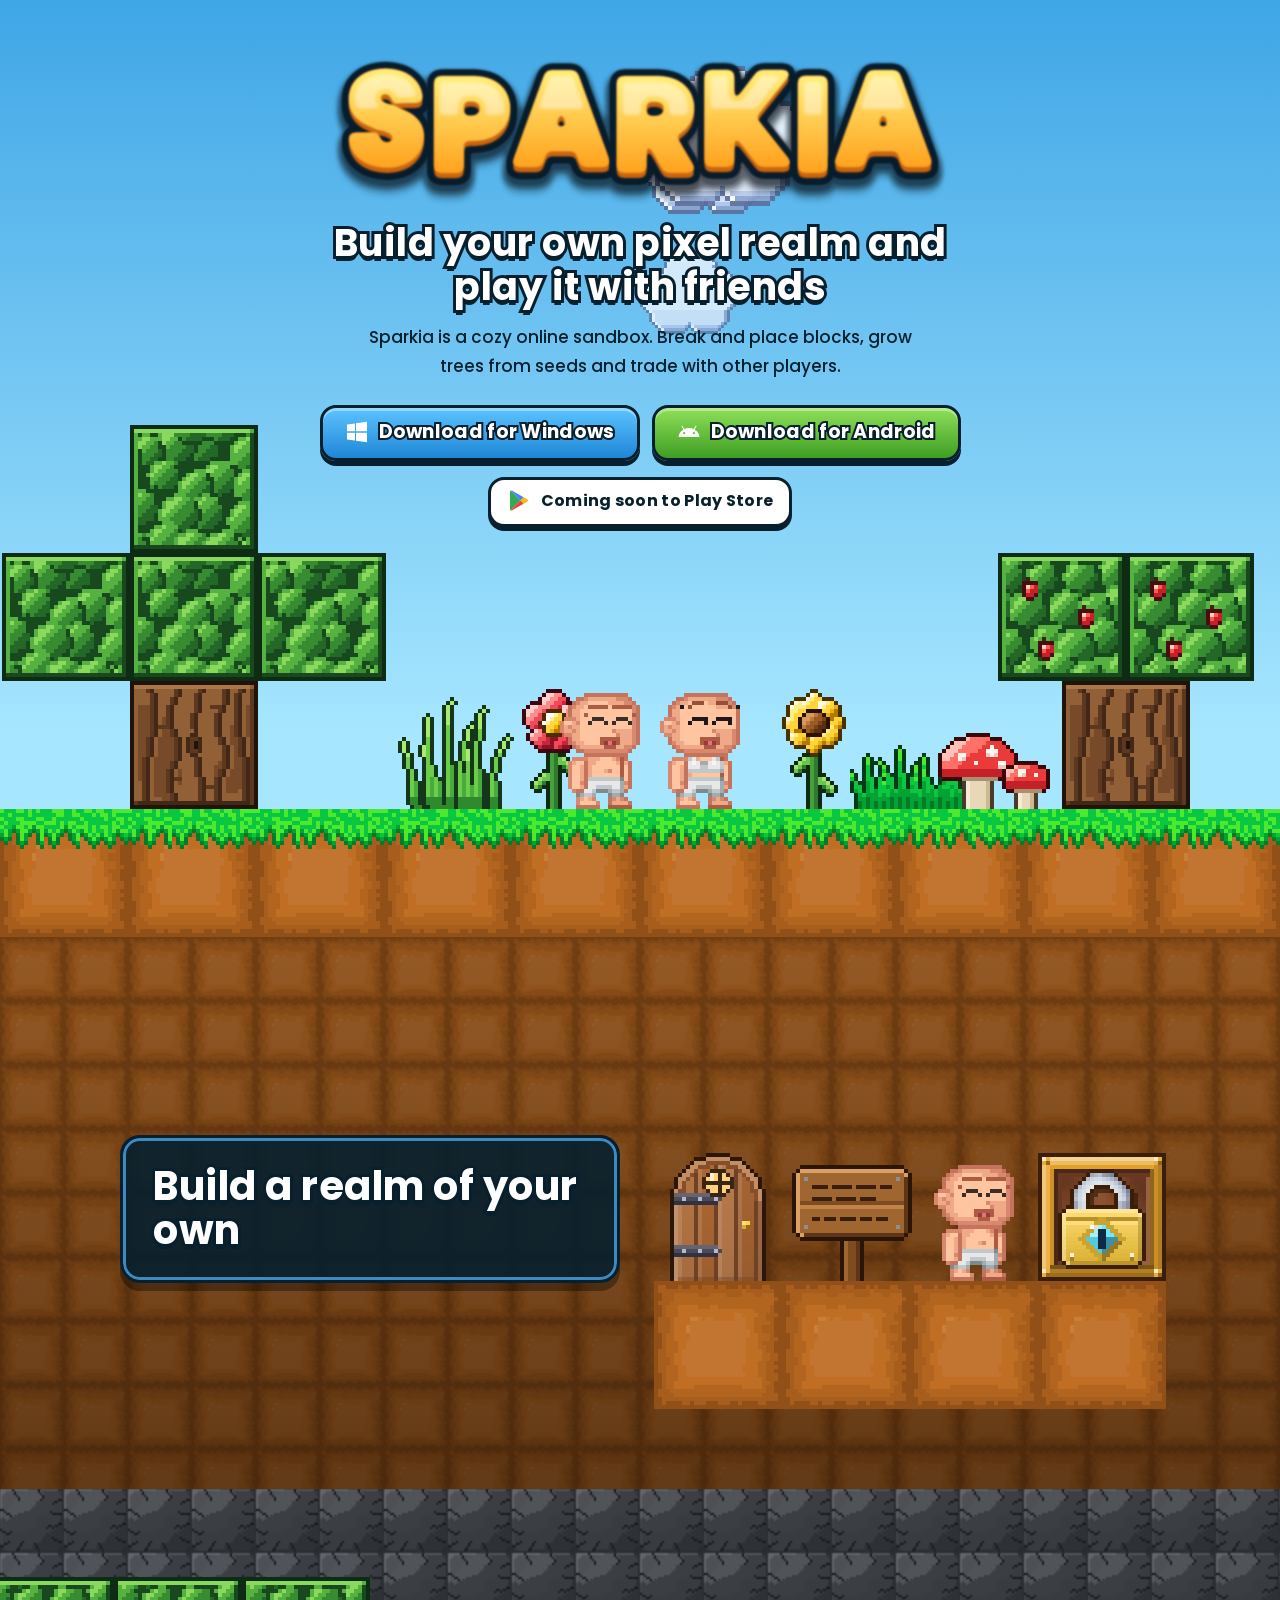
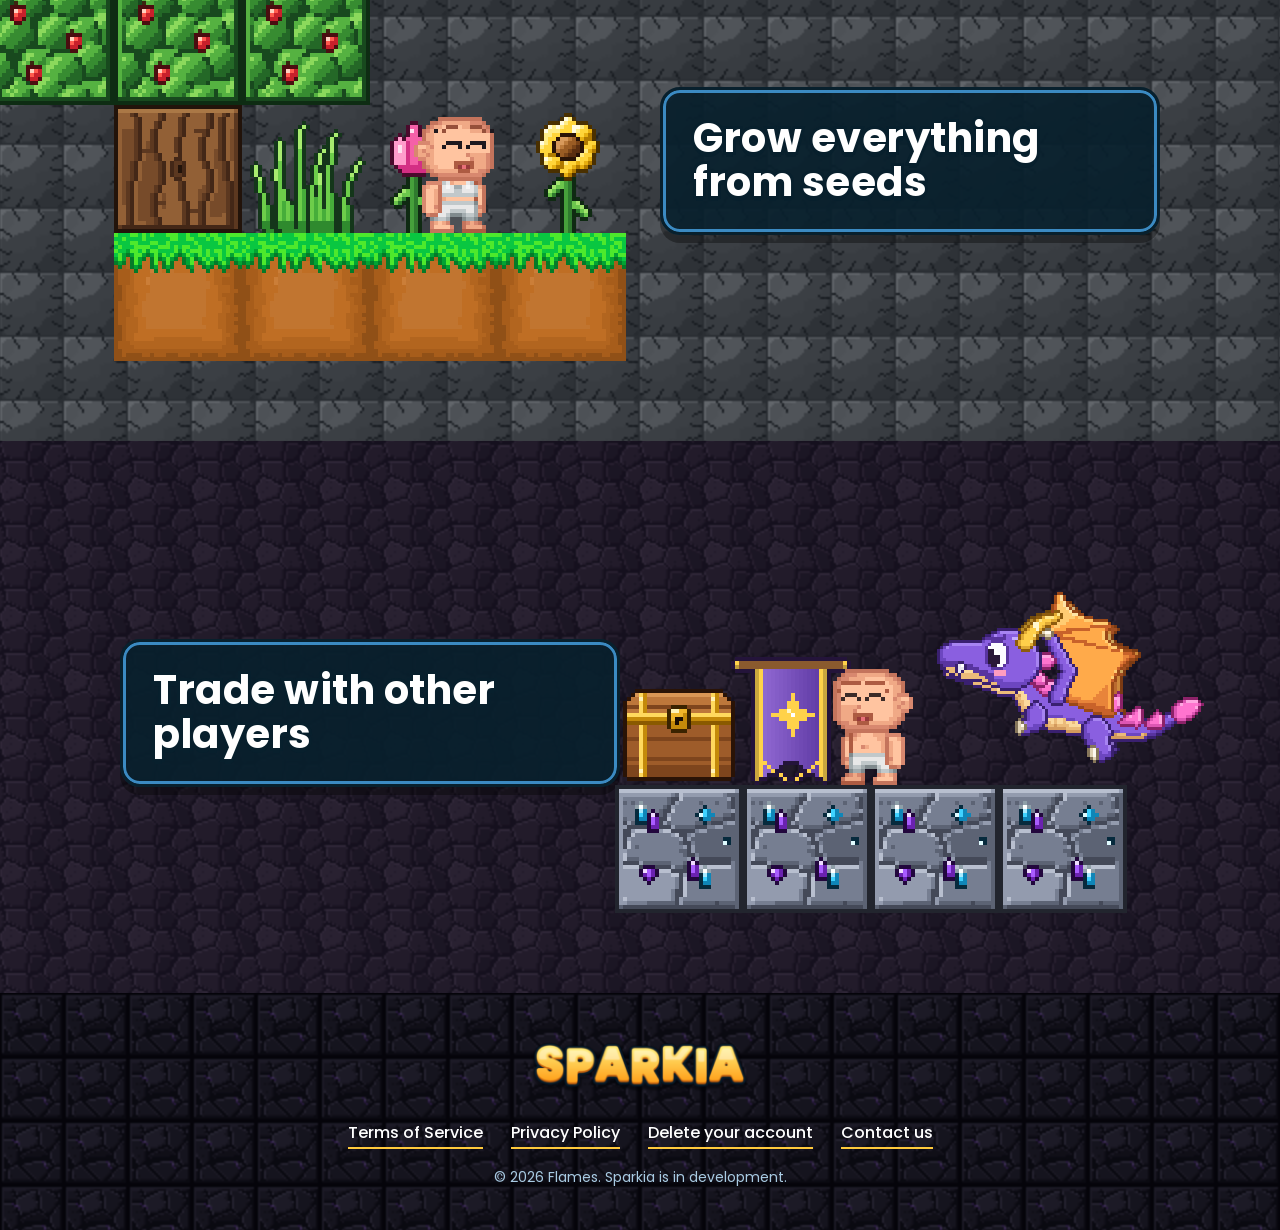
==== index.html @ d8f91d33 "Make browsers load the new stylesheet right away Co-Authored-By: Claude Opus 5.5 <noreply@anthropic." ====
<!doctype html>
<html lang="en">
<head>
<meta charset="utf-8">
<meta name="viewport" content="width=device-width, initial-scale=1">
<title>Sparkia</title>
<meta name="description" content="Sparkia is a cozy online pixel sandbox: build your own realm, grow trees from seeds and trade with other players. Coming soon to Android.">
<meta property="og:title" content="Sparkia">
<meta property="og:description" content="Build your own pixel realm and play it with friends. Coming soon to Android.">
<meta property="og:image" content="https://sparkiagame.com/assets/logo.png">
<link rel="icon" type="image/png" href="assets/star_block.png">
<link rel="stylesheet" href="style.css?v=3">
</head>
<body>
<header class="sky">
  <div class="clouds" aria-hidden="true">
    <img class="px" src="assets/cloud.png" alt=""><img class="px" src="assets/cloud.png" alt=""><img class="px" src="assets/cloud.png" alt="">
  </div>
  <img class="logo" src="assets/logo.png" alt="Sparkia" width="900" height="214">
  <h1 class="lettering">Build your own pixel realm and play it with friends</h1>
  <p class="lede">Sparkia is a cozy online sandbox. Break and place blocks, grow trees from seeds and trade with other players.</p>
  <div class="chips">
    <a class="chip" href="downloads/Sparkia-Windows.zip" download><svg viewBox="0 0 24 24" aria-hidden="true"><path fill="#fff" d="M2 4.5 10 3.4v7.9H2zM11 3.3 22 1.8v9.5H11zM2 12.7h8v7.9l-8-1.1zM11 12.7h11v9.5l-11-1.5z"/></svg>Download for Windows</a>
    <a class="chip green" href="downloads/Sparkia.apk" download><svg viewBox="0 0 24 24" aria-hidden="true"><path fill="#fff" d="M17.6 9.5 19.4 6.4a.5.5 0 0 0-.9-.5l-1.8 3.2A11 11 0 0 0 12 8.1a11 11 0 0 0-4.7 1L5.5 5.9a.5.5 0 1 0-.9.5l1.8 3.1A9.6 9.6 0 0 0 1.6 17h20.8a9.6 9.6 0 0 0-4.8-7.5ZM7.2 14.3a1.1 1.1 0 1 1 0-2.2 1.1 1.1 0 0 1 0 2.2Zm9.6 0a1.1 1.1 0 1 1 0-2.2 1.1 1.1 0 0 1 0 2.2Z"/></svg>Download for Android</a>
  </div>
  <p class="soon-line"><span class="chip soon small"><svg viewBox="0 0 24 24" aria-hidden="true"><path fill="#34a853" d="M3.6 1.8 13.3 11.5 3.6 21.2a1.6 1.6 0 0 1-.6-1.3V3.1c0-.5.2-1 .6-1.3Z"/><path fill="#fbbc04" d="m16.6 8.2 3.6 2.1c1.1.6 1.1 1.7 0 2.4l-3.6 2.1-3.3-3.3z"/><path fill="#4285f4" d="M3.6 1.8c.4-.3 1-.3 1.6 0l11.4 6.4-3.3 3.3z"/><path fill="#ea4335" d="m13.3 11.5 3.3 3.3-11.4 6.4c-.6.3-1.2.3-1.6 0z"/></svg>Coming soon to Play Store</span></p>
  <div class="surface" aria-hidden="true">
    <div class="props"><img class="px" src="assets/tree_trunk.png" alt="" width="128" height="128" style="left:40px;bottom:0px"><img class="px" src="assets/leaves.png" alt="" width="128" height="128" style="left:-88px;bottom:128px"><img class="px" src="assets/leaves.png" alt="" width="128" height="128" style="left:40px;bottom:128px"><img class="px" src="assets/leaves.png" alt="" width="128" height="128" style="left:168px;bottom:128px"><img class="px" src="assets/leaves.png" alt="" width="128" height="128" style="left:40px;bottom:256px"><img class="px" src="assets/tall_grass.png" alt="" width="128" height="128" style="left:300px;bottom:0px"><img class="px" src="assets/flower.png" alt="" width="128" height="128" style="left:400px;bottom:0px"><img class="px" src="assets/pip.png" alt="Pip" width="80" height="116" style="left:470px;bottom:0px"><img class="px" src="assets/nova.png" alt="Nova" width="80" height="116" style="left:570px;bottom:0px"><img class="px" src="assets/flower_sun.png" alt="" width="128" height="128" style="left:660px;bottom:0px"><img class="px" src="assets/short_grass.png" alt="" width="128" height="128" style="left:760px;bottom:0px"><img class="px" src="assets/mushroom.png" alt="" width="128" height="128" style="left:840px;bottom:0px"><img class="px" src="assets/tree_trunk.png" alt="" width="128" height="128" style="left:972px;bottom:0px"><img class="px" src="assets/apple_leaves.png" alt="" width="128" height="128" style="left:908px;bottom:128px"><img class="px" src="assets/apple_leaves.png" alt="" width="128" height="128" style="left:1036px;bottom:128px"></div>
    <div class="ground px"></div>
  </div>
</header>

<main>
  <section class="layer dirt">
    <div class="feature">
      <div class="sign">
        <h2 class="lettering">Build a realm of your own</h2>
      </div>
      <div class="scene"><div class="stage"><img class="px" src="assets/dirt.png" alt="" width="128" height="128" style="left:0px;bottom:0px"><img class="px" src="assets/dirt.png" alt="" width="128" height="128" style="left:128px;bottom:0px"><img class="px" src="assets/dirt.png" alt="" width="128" height="128" style="left:256px;bottom:0px"><img class="px" src="assets/dirt.png" alt="" width="128" height="128" style="left:384px;bottom:0px"><img class="px" src="assets/wooden_door.png" alt="" width="128" height="128" style="left:0px;bottom:128px"><img class="px" src="assets/sign.png" alt="" width="128" height="128" style="left:134px;bottom:128px"><img class="px" src="assets/pip.png" alt="Pip, a Sparkia player" width="80" height="116" style="left:280px;bottom:128px"><img class="px" src="assets/realm_anchor.png" alt="Realm Anchor" width="128" height="128" style="left:384px;bottom:128px"></div></div>
    </div>
  </section>

  <section class="layer stone">
    <div class="feature flip">
      <div class="sign">
        <h2 class="lettering">Grow everything from seeds</h2>
      </div>
      <div class="scene"><div class="stage"><img class="px" src="assets/grass.png" alt="" width="128" height="128" style="left:0px;bottom:0px"><img class="px" src="assets/grass.png" alt="" width="128" height="128" style="left:128px;bottom:0px"><img class="px" src="assets/grass.png" alt="" width="128" height="128" style="left:256px;bottom:0px"><img class="px" src="assets/grass.png" alt="" width="128" height="128" style="left:384px;bottom:0px"><img class="px" src="assets/tall_grass.png" alt="" width="128" height="128" style="left:128px;bottom:128px"><img class="px" src="assets/tree_trunk.png" alt="" width="128" height="128" style="left:0px;bottom:128px"><img class="px" src="assets/apple_leaves.png" alt="" width="128" height="128" style="left:-128px;bottom:256px"><img class="px" src="assets/apple_leaves.png" alt="" width="128" height="128" style="left:0px;bottom:256px"><img class="px" src="assets/apple_leaves.png" alt="" width="128" height="128" style="left:128px;bottom:256px"><img class="px" src="assets/flower_tulip.png" alt="" width="128" height="128" style="left:236px;bottom:128px"><img class="px" src="assets/nova.png" alt="Nova, a Sparkia player" width="80" height="116" style="left:300px;bottom:128px"><img class="px" src="assets/flower_sun.png" alt="" width="128" height="128" style="left:390px;bottom:128px"></div></div>
    </div>
  </section>

  <section class="layer cave">
    <div class="feature">
      <div class="sign">
        <h2 class="lettering">Trade with other players</h2>
      </div>
      <div class="scene"><div class="stage wide"><img class="px" src="assets/crystal_ore.png" alt="" width="128" height="128" style="left:0px;bottom:0px"><img class="px" src="assets/crystal_ore.png" alt="" width="128" height="128" style="left:128px;bottom:0px"><img class="px" src="assets/crystal_ore.png" alt="" width="128" height="128" style="left:256px;bottom:0px"><img class="px" src="assets/crystal_ore.png" alt="" width="128" height="128" style="left:384px;bottom:0px"><img class="px" src="assets/treasure_chest.png" alt="" width="128" height="128" style="left:0px;bottom:128px"><img class="px" src="assets/spark_banner.png" alt="" width="128" height="128" style="left:112px;bottom:128px"><img class="px" src="assets/pip.png" alt="" width="80" height="116" style="left:218px;bottom:128px;transform:scaleX(-1)"><img class="px" src="assets/crystal_dragon.png" alt="A pet Crystal Dragon" width="267" height="171" style="left:322px;bottom:150px;transform:scaleX(-1)"></div></div>
    </div>
  </section>
</main>

<footer class="bedrock">
  <img class="mark" src="assets/logo.png" alt="Sparkia" width="900" height="214">
  <nav>
    <a href="terms.html">Terms of Service</a>
    <a href="privacy.html">Privacy Policy</a>
    <a href="delete-account.html">Delete your account</a>
    <a href="contact.html">Contact us</a>
  </nav>
  <small>&copy; 2026 Flames. Sparkia is in development.</small>
</footer>
</body>
</html>
---- style.css ----
/* Sparkia website: the page is a slice through a realm. Sky on top, then dirt, stone, a crystal cave, and bedrock
   at the bottom. All the pixel art is the game's own. */
@font-face { font-family: "Poppins"; src: url(fonts/poppins-regular.woff) format("woff"); font-weight: 400; font-display: swap; }
@font-face { font-family: "Poppins"; src: url(fonts/poppins-medium.woff) format("woff"); font-weight: 500; font-display: swap; }
@font-face { font-family: "Poppins"; src: url(fonts/poppins-bold.woff) format("woff"); font-weight: 700; font-display: swap; }
:root {
  --ink: #08202d;
  --deep: #0e2b40;
  --edge: #3b8ac2;
  --sky-top: #3fa6e6;
  --sky-low: #a6e6ff;
  --gold: #ffc93c;
  --leaf: #6cc24a;
  --cloud: #f2fbff;
  --text: #eaf6ff;
  --muted: #a9cbe3;
  --tile: 64px;
  /* Poppins: the closest free match to the game's own Century Gothic Bold */
  --display: "Poppins", "Century Gothic", system-ui, sans-serif;
  --body: "Poppins", system-ui, -apple-system, "Segoe UI", sans-serif;
}
* { box-sizing: border-box; }
html { background: #1b1410; overflow-x: clip; }
body { overflow-x: clip; }
body { margin: 0; color: var(--text); font: 400 16px/1.7 var(--body); background: var(--ink); }
img.px, .px { image-rendering: pixelated; image-rendering: crisp-edges; }
a { color: var(--gold); }
a:focus-visible, .chip:focus-visible { outline: 3px solid var(--gold); outline-offset: 3px; border-radius: 8px; }

/* outlined game lettering, like the buttons in Sparkia */
.lettering {
  font-family: var(--display); font-weight: 700; color: #fff; letter-spacing: 0;
  -webkit-text-stroke: 6px var(--ink); paint-order: stroke fill; letter-spacing: .5px;
  text-shadow: 0 5px 0 var(--ink);
}

/* ---------------------------------------------------------------- sky */
.sky {
  position: relative; overflow: hidden; text-align: center;
  background: linear-gradient(var(--sky-top), var(--sky-low) 78%);
  padding: 56px 16px 0;
}
.sky .logo { width: min(620px, 92vw); height: auto; display: block; margin: 0 auto; filter: drop-shadow(0 6px 0 rgba(8,32,45,.35)); }
.sky h1 { font-size: clamp(24px, 3.6vw, 38px); line-height: 1.15; margin: 18px auto 0; max-width: 18em; }
.sky .lede { max-width: 34em; margin: 14px auto 0; color: var(--ink); font-weight: 500; font-size: 17px; position: relative; z-index: 1; }
.chips { display: flex; gap: 12px; justify-content: center; flex-wrap: wrap; margin: 24px 0 0; }
.chip {
  display: inline-flex; align-items: center; gap: 10px; padding: 12px 22px 14px; border-radius: 16px;
  font: 700 19px/1 var(--display); color: #fff; text-decoration: none; letter-spacing: .3px;
  background: linear-gradient(#5cc4ff, #1f86d6); border: 3px solid var(--ink);
  box-shadow: inset 0 3px 0 rgba(255,255,255,.35), 0 5px 0 var(--ink);
  -webkit-text-stroke: 4px var(--ink); paint-order: stroke fill;
}
.chip.soon { background: linear-gradient(#ffd75e, #f2a51c); }
.chip:hover { filter: brightness(1.08); }
.chip img, .chip svg { width: 24px; height: 24px; flex: none; }
.chip.green { background: linear-gradient(#8fe05a, #3f9e22); }
.chip.small { font-size: 16px; padding: 9px 16px 11px; background: #fff; color: var(--ink); -webkit-text-stroke: 0; box-shadow: 0 4px 0 var(--ink); cursor: default; }
.chip.small:hover { filter: none; }
.soon-line { margin: 16px 0 0; }

.clouds { position: absolute; inset: 0; pointer-events: none; z-index: 0; }
.sky > :not(.clouds) { position: relative; z-index: 1; }
.clouds img { position: absolute; width: 128px; opacity: .9; animation: drift linear infinite; }
.clouds img:nth-child(1) { top: 10%; animation-duration: 90s; animation-delay: -20s; }
.clouds img:nth-child(2) { top: 26%; width: 96px; animation-duration: 120s; animation-delay: -70s; opacity: .75; }
.clouds img:nth-child(3) { top: 6%; width: 160px; animation-duration: 140s; animation-delay: -110s; }
@keyframes drift { from { transform: translateX(-200px); left: 0; } to { transform: translateX(calc(100vw + 40px)); left: 0; } }

/* the surface: a strip of grass with you and your friends on it */
.surface { position: relative; height: 300px; margin: 10px -16px 0; }
.surface .props { position: absolute; left: 50%; bottom: var(--tile); width: 1100px; height: 280px; transform: translateX(-50%); }
.surface .props img { position: absolute; bottom: 0; }
/* (the scenery is only to look at: it never covers the buttons above it) */
.surface, .surface * { pointer-events: none; }
.ground {
  position: absolute; left: 0; right: 0; bottom: 0; height: var(--tile);
  background: url(assets/grass.png) repeat-x left top / var(--tile) var(--tile);
}

/* ---------------------------------------------------------------- the layers underground */
.layer {
  position: relative; padding: 72px 16px 80px;
  background-size: var(--tile) var(--tile);
}
.layer::before { content: ""; position: absolute; inset: 0; background: rgba(6,18,28,.5); }
.layer > * { position: relative; }
.dirt { background-image: url(assets/dirt.png); }
.dirt::before { background: linear-gradient(rgba(20,10,4,.25), rgba(20,10,4,.55)); }
.stone { background-image: url(assets/stone.png); }
.stone::before { background: rgba(10,18,26,.55); }
.cave { background-image: url(assets/cave_wall.png); }
.cave::before { background: rgba(14,10,30,.45); }

.feature {
  max-width: 1040px; margin: 0 auto; display: grid; grid-template-columns: 1fr 1fr; align-items: center; gap: 40px;
}
.feature.flip .sign { order: 2; }
.sign {
  background: rgba(8,32,45,.92); border: 3px solid var(--ink); border-radius: 20px; padding: 26px 30px 28px;
  box-shadow: inset 0 0 0 3px var(--edge), 0 8px 0 rgba(0,0,0,.35);
}
.sign h2 { font-size: clamp(28px, 3.4vw, 40px); line-height: 1.1; margin: 0; }
.sign p { margin: 0 0 10px; color: var(--text); max-width: 36em; }
.sign p:last-child { margin-bottom: 0; }
.scene { position: relative; height: 400px; }
.scene img { position: absolute; }

/* ---------------------------------------------------------------- bedrock */
.bedrock {
  position: relative; background: url(assets/bedrock.png) 0 0 / var(--tile) var(--tile); padding: 48px 16px 40px; text-align: center;
}
.bedrock::before { content: ""; position: absolute; inset: 0; background: rgba(4,4,10,.62); }
.bedrock > * { position: relative; }
.bedrock .mark { width: 220px; height: auto; }
.bedrock nav { display: flex; gap: 10px 28px; justify-content: center; flex-wrap: wrap; margin: 18px 0 14px; font-weight: 500; }
.bedrock nav a { color: #fff; text-decoration: none; border-bottom: 2px solid var(--gold); padding-bottom: 1px; }
.bedrock nav a:hover { color: var(--gold); }
.bedrock small { color: var(--muted); font-size: 14px; }

/* ---------------------------------------------------------------- the rules pages */
.page { background: url(assets/stone.png) 0 0 / var(--tile) var(--tile); position: relative; padding: 0 0 64px; min-height: 100vh; }
.page::before { content: ""; position: absolute; inset: 0; background: rgba(8,22,32,.72); }
.page > * { position: relative; }
.topbar { background: linear-gradient(var(--sky-top), var(--sky-low)); border-bottom: 4px solid var(--ink); padding: 14px 16px; }
.topbar .in { max-width: 820px; margin: 0 auto; display: flex; align-items: center; justify-content: space-between; gap: 16px; flex-wrap: wrap; }
.topbar img { width: 170px; height: auto; display: block; }
.topbar nav { display: flex; gap: 6px 18px; flex-wrap: wrap; font-weight: 500; }
.topbar nav a { color: var(--ink); text-decoration: none; }
.topbar nav a[aria-current] { text-decoration: underline; text-decoration-thickness: 3px; text-underline-offset: 5px; }
.paper {
  max-width: 820px; margin: 36px auto 0; background: var(--cloud); color: #1d2b36; border: 3px solid var(--ink);
  border-radius: 20px; padding: 34px clamp(18px, 4vw, 44px) 40px; box-shadow: 0 8px 0 rgba(0,0,0,.35);
}
.paper h1 { font: 700 clamp(28px, 4vw, 38px)/1.15 var(--display); color: var(--ink); margin: 0 0 6px; }
.paper h2 { font: 700 21px/1.25 var(--display); color: #1f6fae; margin: 30px 0 8px; }
.paper .updated { color: #5b7385; margin: 0 0 22px; }
.paper a { color: #1f6fae; }
.paper .box { background: #ffffff; border: 2px solid #cfe6f5; border-radius: 12px; padding: 12px 16px; }
.paper table { width: 100%; border-collapse: collapse; margin: 8px 0; font-size: 15.5px; }
.paper th, .paper td { text-align: left; vertical-align: top; padding: 10px 12px; border-bottom: 1px solid #d8e8f3; }
.paper th { background: #e3f3fd; }
.paper li { margin: 4px 0; }

/* ---------------------------------------------------------------- phones */
@media (max-width: 820px) {
  :root { --tile: 48px; }
  .feature, .feature.flip { grid-template-columns: 1fr; gap: 18px; }
  .feature.flip .sign { order: 0; }
  .scene { height: 260px; order: -1; }
  .lettering { -webkit-text-stroke-width: 4px; text-shadow: 0 3px 0 var(--ink); }
  .surface { height: 230px; }
  .surface .props { transform: translateX(-50%) scale(.6); transform-origin: bottom center; }
  .layer { padding: 48px 14px 56px; }
}
@media (prefers-reduced-motion: reduce) { .clouds img { animation: none; left: 10%; } .clouds img:nth-child(2) { left: 60%; } .clouds img:nth-child(3) { left: 78%; } }

/* a scene: real game pieces on a ledge, at 4x (one game pixel = 4 screen pixels) */
.stage { position: absolute; left: 50%; bottom: 0; width: 512px; height: 400px; transform: translateX(-50%) scale(var(--s, 1)); transform-origin: bottom center; }
.stage img { position: absolute; }
.stage.wide { width: 590px; }      /* (room for the Crystal Dragon past the ledge) */
.surface { --tile: 128px; height: 400px; }
.surface .props { height: 400px; }
@media (max-width: 820px) {
  .stage { --s: .62; }
  .stage.wide { --s: .58; }
  .surface { --tile: 96px; height: 300px; }
}

/* contact page */
.email-big { font: 700 clamp(20px, 3.4vw, 28px)/1.2 var(--display); margin: 18px 0; word-break: break-all; }
.contact-actions { display: flex; flex-wrap: wrap; gap: 12px; margin: 18px 0 22px; }
button.chip { cursor: pointer; font: 700 19px/1 var(--display); }
.paper .chip { color: #fff; text-decoration: none; }
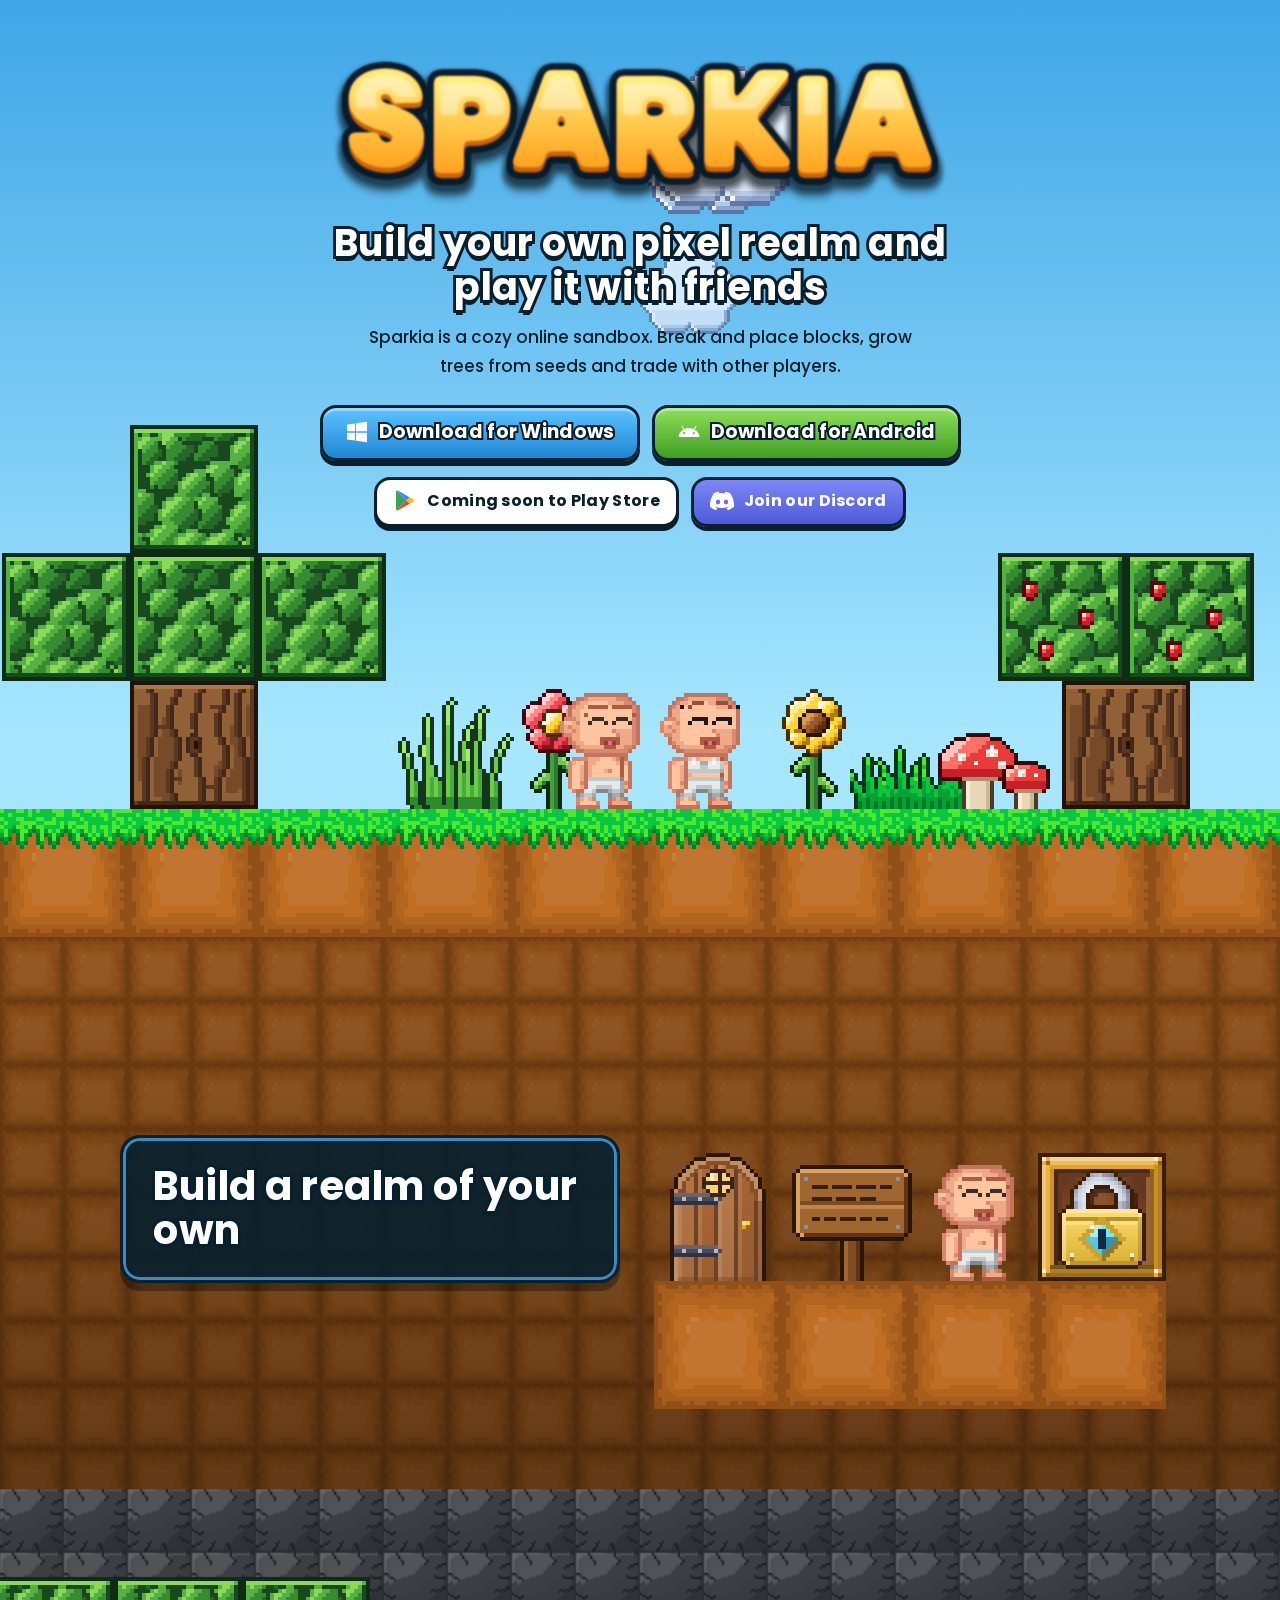
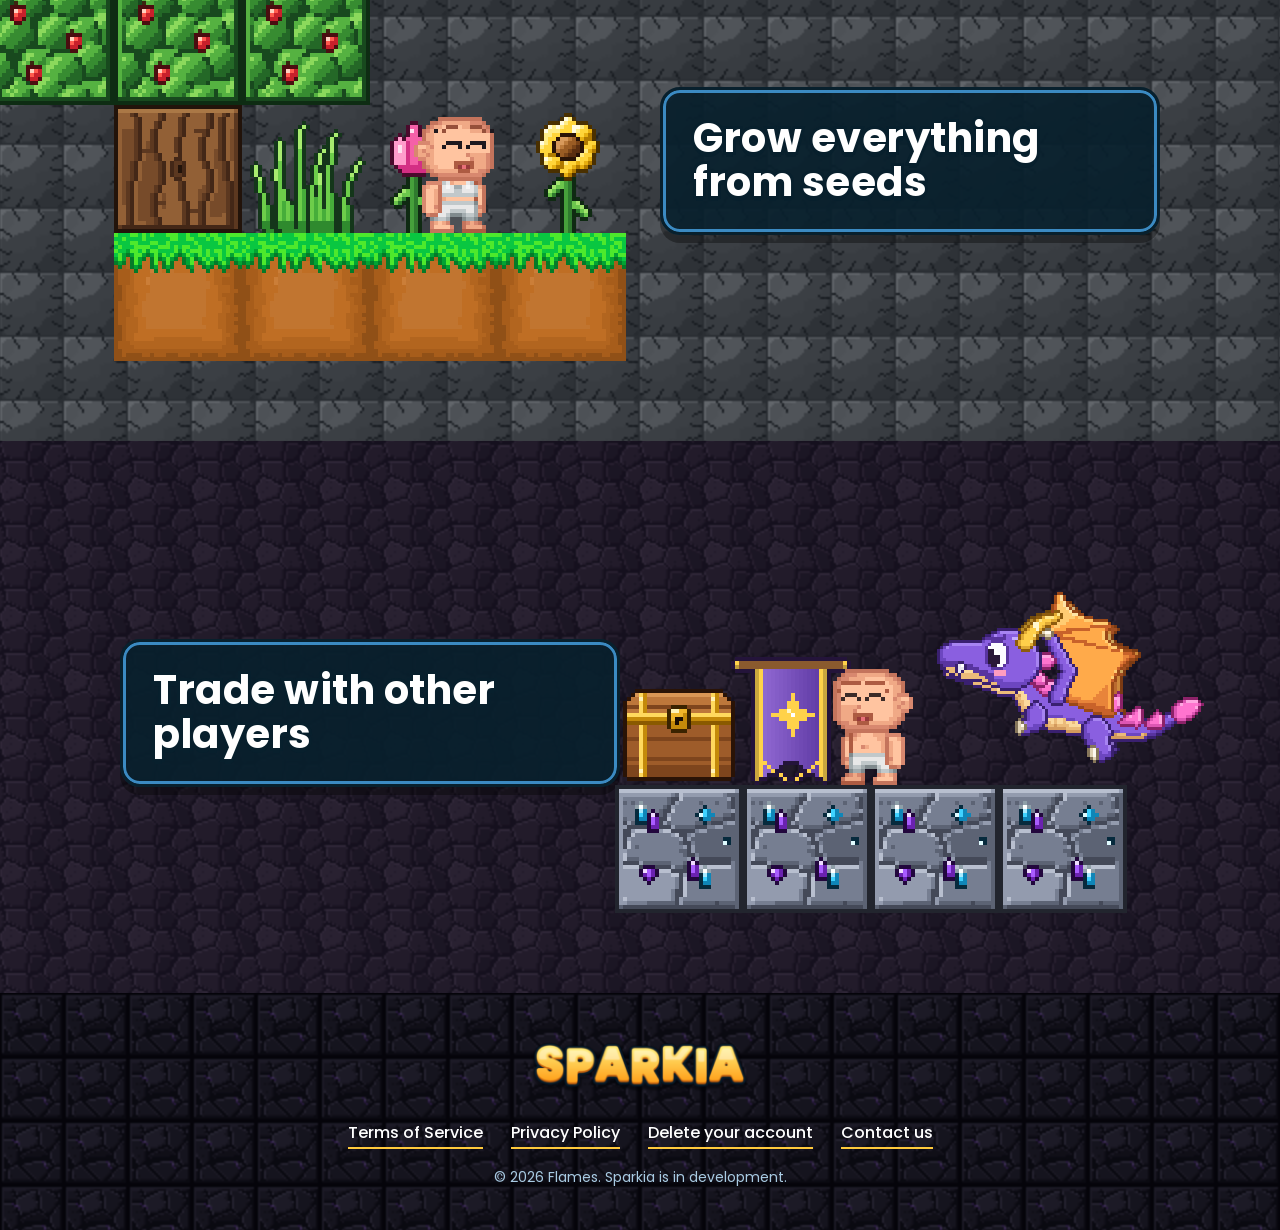
==== commit 7882fe4b: "Add a Join our Discord button to the front page Co-Authored-By: Claude Opus 5.5 <noreply@anthropic.c" ====
--- a/index.html
+++ b/index.html
@@ -4,12 +4,12 @@
 <meta charset="utf-8">
 <meta name="viewport" content="width=device-width, initial-scale=1">
 <title>Sparkia</title>
-<meta name="description" content="Sparkia is a cozy online pixel sandbox: build your own realm, grow trees from seeds and trade with other players. Coming soon to Android.">
+<meta name="description" content="Sparkia is a cozy online pixel sandbox: build your own realm, grow trees from seeds and trade with other players. Coming soon to Play Store.">
 <meta property="og:title" content="Sparkia">
-<meta property="og:description" content="Build your own pixel realm and play it with friends. Coming soon to Android.">
+<meta property="og:description" content="Build your own pixel realm and play it with friends. Coming soon to Play Store.">
 <meta property="og:image" content="https://sparkiagame.com/assets/logo.png">
 <link rel="icon" type="image/png" href="assets/star_block.png">
-<link rel="stylesheet" href="style.css?v=3">
+<link rel="stylesheet" href="style.css?v=4">
 </head>
 <body>
 <header class="sky">
@@ -23,7 +23,7 @@
     <a class="chip" href="downloads/Sparkia-Windows.zip" download><svg viewBox="0 0 24 24" aria-hidden="true"><path fill="#fff" d="M2 4.5 10 3.4v7.9H2zM11 3.3 22 1.8v9.5H11zM2 12.7h8v7.9l-8-1.1zM11 12.7h11v9.5l-11-1.5z"/></svg>Download for Windows</a>
     <a class="chip green" href="downloads/Sparkia.apk" download><svg viewBox="0 0 24 24" aria-hidden="true"><path fill="#fff" d="M17.6 9.5 19.4 6.4a.5.5 0 0 0-.9-.5l-1.8 3.2A11 11 0 0 0 12 8.1a11 11 0 0 0-4.7 1L5.5 5.9a.5.5 0 1 0-.9.5l1.8 3.1A9.6 9.6 0 0 0 1.6 17h20.8a9.6 9.6 0 0 0-4.8-7.5ZM7.2 14.3a1.1 1.1 0 1 1 0-2.2 1.1 1.1 0 0 1 0 2.2Zm9.6 0a1.1 1.1 0 1 1 0-2.2 1.1 1.1 0 0 1 0 2.2Z"/></svg>Download for Android</a>
   </div>
-  <p class="soon-line"><span class="chip soon small"><svg viewBox="0 0 24 24" aria-hidden="true"><path fill="#34a853" d="M3.6 1.8 13.3 11.5 3.6 21.2a1.6 1.6 0 0 1-.6-1.3V3.1c0-.5.2-1 .6-1.3Z"/><path fill="#fbbc04" d="m16.6 8.2 3.6 2.1c1.1.6 1.1 1.7 0 2.4l-3.6 2.1-3.3-3.3z"/><path fill="#4285f4" d="M3.6 1.8c.4-.3 1-.3 1.6 0l11.4 6.4-3.3 3.3z"/><path fill="#ea4335" d="m13.3 11.5 3.3 3.3-11.4 6.4c-.6.3-1.2.3-1.6 0z"/></svg>Coming soon to Play Store</span></p>
+  <p class="soon-line"><span class="chip soon small"><svg viewBox="0 0 24 24" aria-hidden="true"><path fill="#34a853" d="M3.6 1.8 13.3 11.5 3.6 21.2a1.6 1.6 0 0 1-.6-1.3V3.1c0-.5.2-1 .6-1.3Z"/><path fill="#fbbc04" d="m16.6 8.2 3.6 2.1c1.1.6 1.1 1.7 0 2.4l-3.6 2.1-3.3-3.3z"/><path fill="#4285f4" d="M3.6 1.8c.4-.3 1-.3 1.6 0l11.4 6.4-3.3 3.3z"/><path fill="#ea4335" d="m13.3 11.5 3.3 3.3-11.4 6.4c-.6.3-1.2.3-1.6 0z"/></svg>Coming soon to Play Store</span><a class="chip small discord" href="https://discord.gg/3JdgB9McpH" target="_blank" rel="noopener"><svg viewBox="0 0 24 24" aria-hidden="true"><path fill="#fff" d="M20.32 4.37a19.8 19.8 0 0 0-4.89-1.52.07.07 0 0 0-.08.04c-.21.38-.44.87-.61 1.25a18.27 18.27 0 0 0-5.49 0 12.6 12.6 0 0 0-.62-1.25.08.08 0 0 0-.08-.04 19.74 19.74 0 0 0-4.88 1.52.07.07 0 0 0-.03.03C.53 9.05-.32 13.58.1 18.06a.08.08 0 0 0 .03.06 19.9 19.9 0 0 0 5.99 3.03.08.08 0 0 0 .09-.03c.46-.63.87-1.3 1.22-1.99a.08.08 0 0 0-.04-.11 13.1 13.1 0 0 1-1.87-.89.08.08 0 0 1 0-.13l.37-.29a.07.07 0 0 1 .08-.01c3.93 1.79 8.18 1.79 12.06 0a.07.07 0 0 1 .08.01l.37.29a.08.08 0 0 1 0 .13 12.3 12.3 0 0 1-1.87.89.08.08 0 0 0-.04.11c.36.7.77 1.36 1.22 1.99a.08.08 0 0 0 .09.03 19.84 19.84 0 0 0 6-3.03.08.08 0 0 0 .03-.06c.5-5.18-.84-9.67-3.55-13.66a.06.06 0 0 0-.03-.03ZM8.02 15.33c-1.18 0-2.16-1.09-2.16-2.42s.96-2.42 2.16-2.42c1.21 0 2.18 1.1 2.16 2.42 0 1.33-.96 2.42-2.16 2.42Zm7.97 0c-1.18 0-2.15-1.09-2.15-2.42s.95-2.42 2.15-2.42c1.21 0 2.18 1.1 2.16 2.42 0 1.33-.95 2.42-2.16 2.42Z"/></svg>Join our Discord</a></p>
   <div class="surface" aria-hidden="true">
     <div class="props"><img class="px" src="assets/tree_trunk.png" alt="" width="128" height="128" style="left:40px;bottom:0px"><img class="px" src="assets/leaves.png" alt="" width="128" height="128" style="left:-88px;bottom:128px"><img class="px" src="assets/leaves.png" alt="" width="128" height="128" style="left:40px;bottom:128px"><img class="px" src="assets/leaves.png" alt="" width="128" height="128" style="left:168px;bottom:128px"><img class="px" src="assets/leaves.png" alt="" width="128" height="128" style="left:40px;bottom:256px"><img class="px" src="assets/tall_grass.png" alt="" width="128" height="128" style="left:300px;bottom:0px"><img class="px" src="assets/flower.png" alt="" width="128" height="128" style="left:400px;bottom:0px"><img class="px" src="assets/pip.png" alt="Pip" width="80" height="116" style="left:470px;bottom:0px"><img class="px" src="assets/nova.png" alt="Nova" width="80" height="116" style="left:570px;bottom:0px"><img class="px" src="assets/flower_sun.png" alt="" width="128" height="128" style="left:660px;bottom:0px"><img class="px" src="assets/short_grass.png" alt="" width="128" height="128" style="left:760px;bottom:0px"><img class="px" src="assets/mushroom.png" alt="" width="128" height="128" style="left:840px;bottom:0px"><img class="px" src="assets/tree_trunk.png" alt="" width="128" height="128" style="left:972px;bottom:0px"><img class="px" src="assets/apple_leaves.png" alt="" width="128" height="128" style="left:908px;bottom:128px"><img class="px" src="assets/apple_leaves.png" alt="" width="128" height="128" style="left:1036px;bottom:128px"></div>
     <div class="ground px"></div>
--- a/style.css
+++ b/style.css
@@ -57,7 +57,9 @@
 .chip.green { background: linear-gradient(#8fe05a, #3f9e22); }
 .chip.small { font-size: 16px; padding: 9px 16px 11px; background: #fff; color: var(--ink); -webkit-text-stroke: 0; box-shadow: 0 4px 0 var(--ink); cursor: default; }
 .chip.small:hover { filter: none; }
-.soon-line { margin: 16px 0 0; }
+.soon-line { margin: 16px 0 0; display: flex; gap: 12px; justify-content: center; flex-wrap: wrap; }
+.chip.small.discord { background: linear-gradient(#7d87f7, #4e5ad8); color: #fff; cursor: pointer; }
+.chip.small.discord:hover { filter: brightness(1.08); }
 
 .clouds { position: absolute; inset: 0; pointer-events: none; z-index: 0; }
 .sky > :not(.clouds) { position: relative; z-index: 1; }
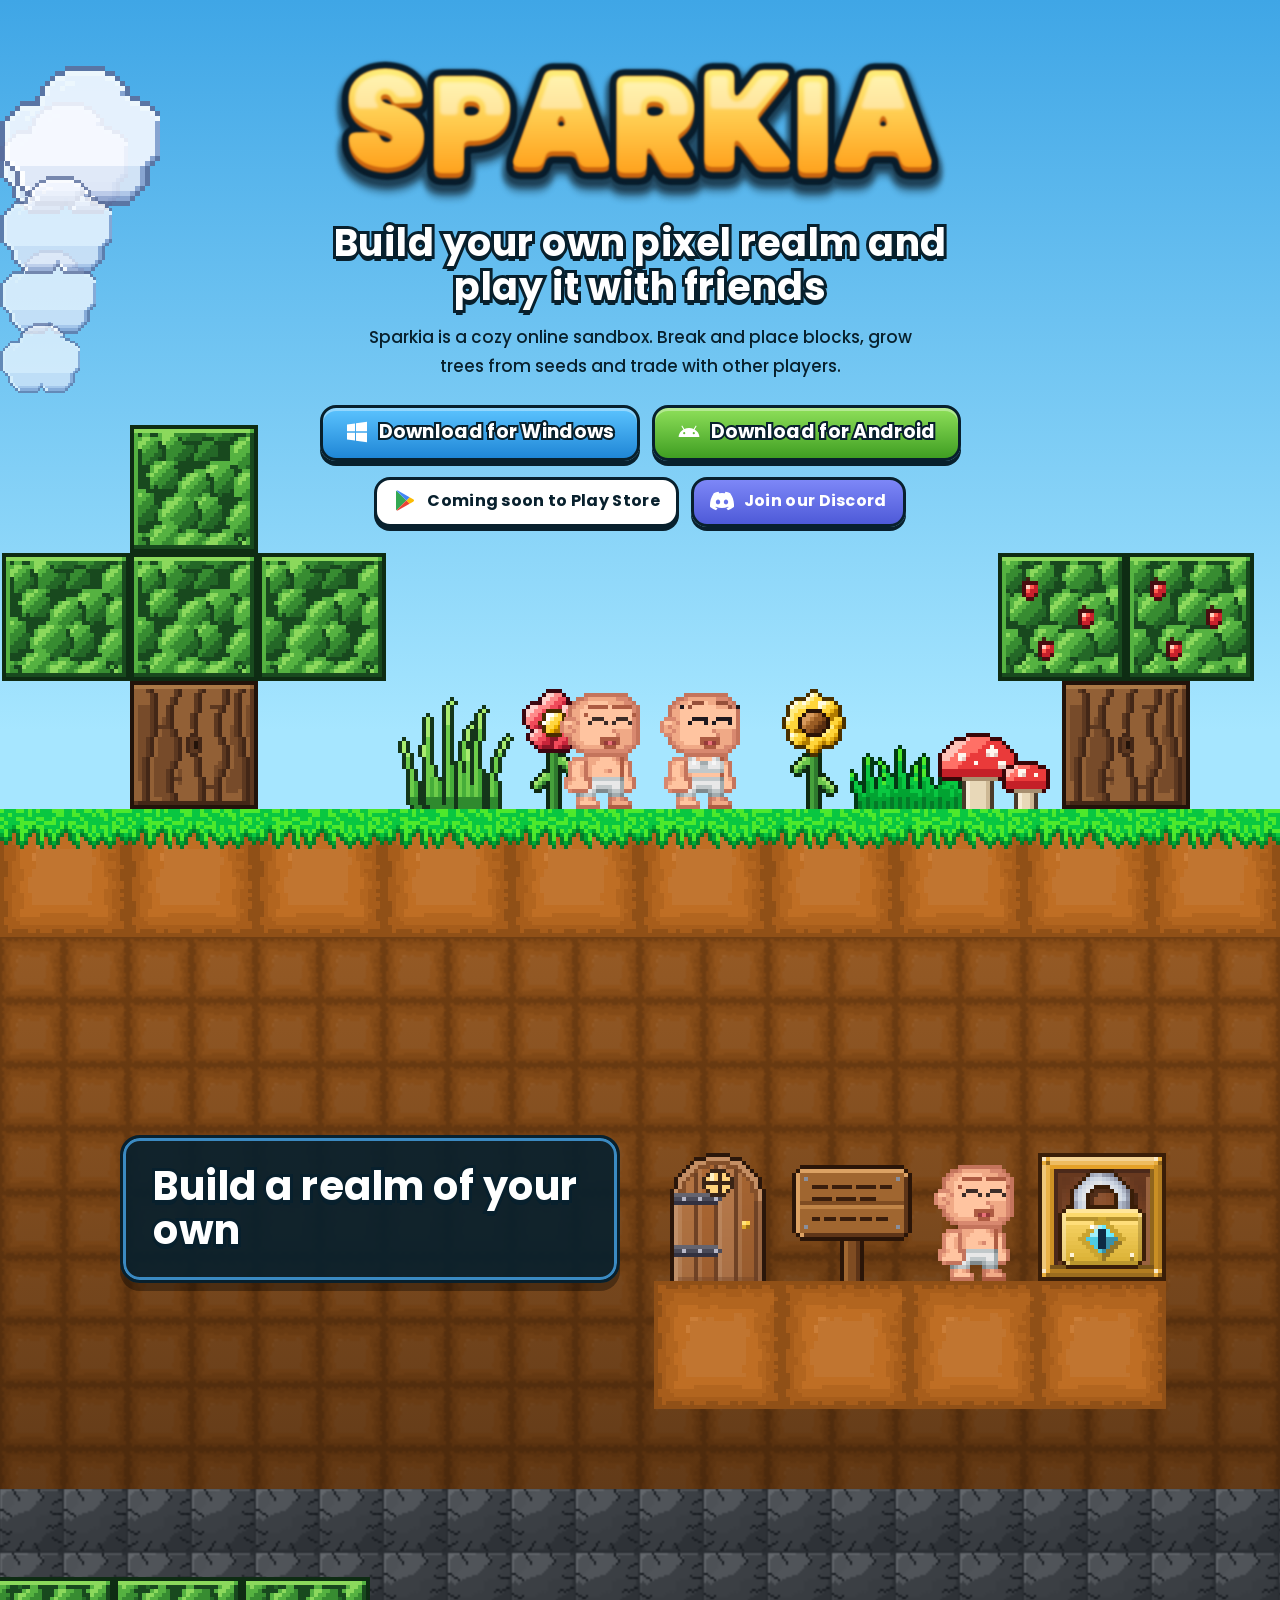
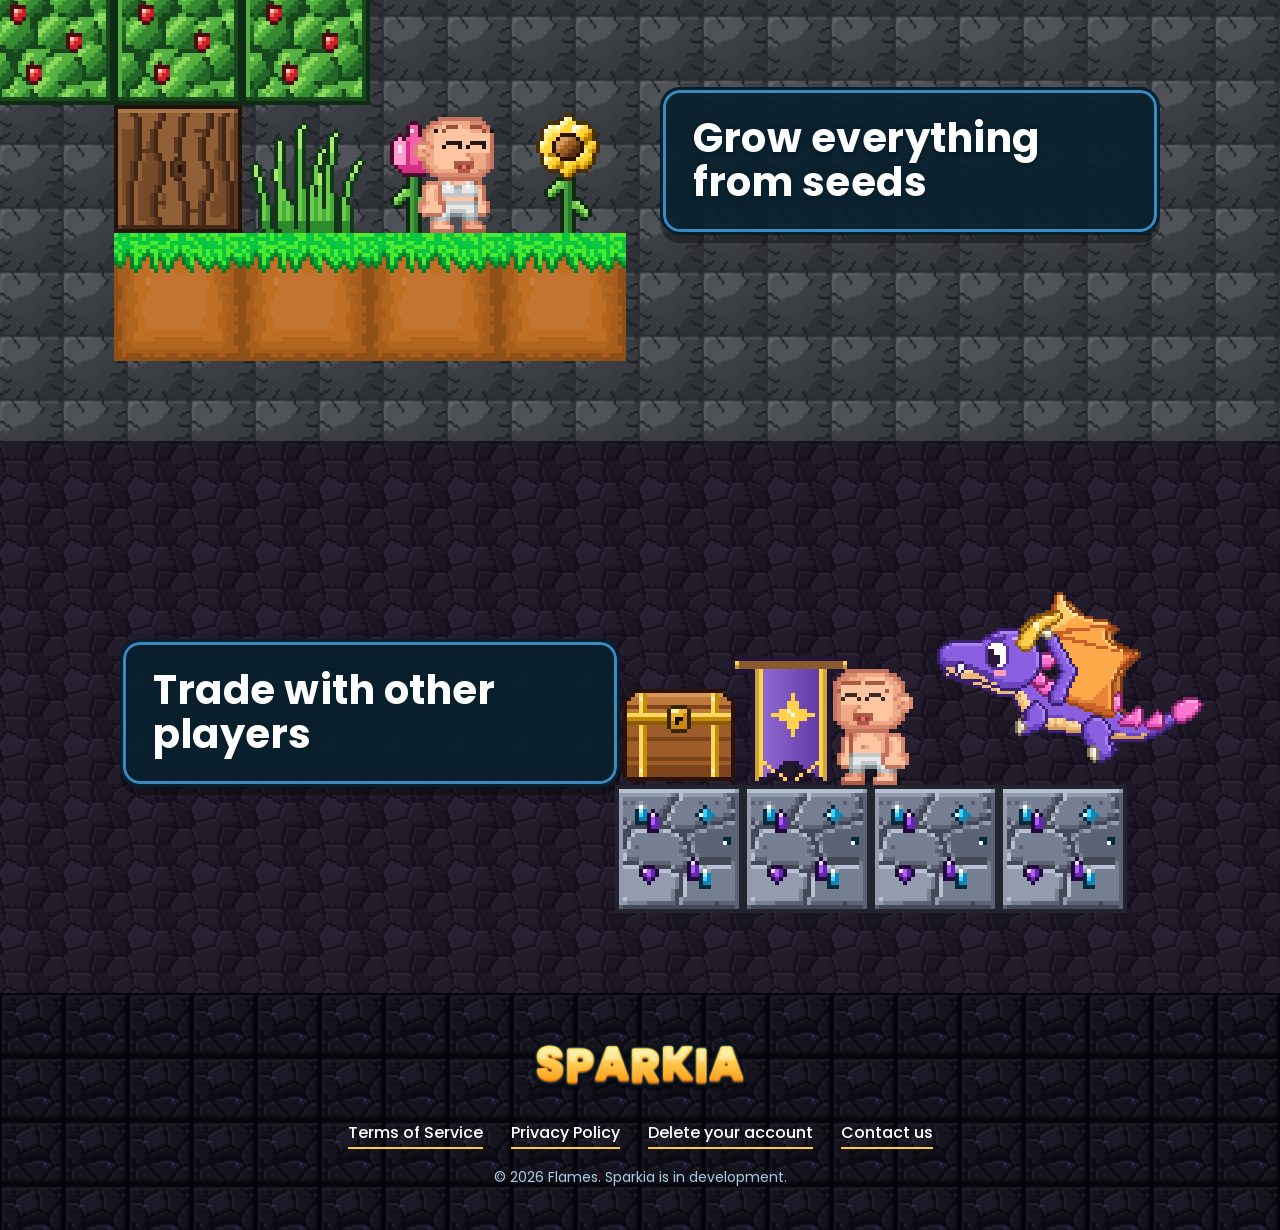
==== commit 0b55bb2d: "Home page: clouds drift faster (five of them), and keep drifting with reduced motion Co-Authored-By:" ====
--- a/index.html
+++ b/index.html
@@ -14,7 +14,7 @@
 <body>
 <header class="sky">
   <div class="clouds" aria-hidden="true">
-    <img class="px" src="assets/cloud.png" alt=""><img class="px" src="assets/cloud.png" alt=""><img class="px" src="assets/cloud.png" alt="">
+    <img class="px" src="assets/cloud.png" alt=""><img class="px" src="assets/cloud.png" alt=""><img class="px" src="assets/cloud.png" alt=""><img class="px" src="assets/cloud.png" alt=""><img class="px" src="assets/cloud.png" alt="">
   </div>
   <img class="logo" src="assets/logo.png" alt="Sparkia" width="900" height="214">
   <h1 class="lettering">Build your own pixel realm and play it with friends</h1>
--- a/style.css
+++ b/style.css
@@ -63,11 +63,13 @@
 
 .clouds { position: absolute; inset: 0; pointer-events: none; z-index: 0; }
 .sky > :not(.clouds) { position: relative; z-index: 1; }
-.clouds img { position: absolute; width: 128px; opacity: .9; animation: drift linear infinite; }
-.clouds img:nth-child(1) { top: 10%; animation-duration: 90s; animation-delay: -20s; }
-.clouds img:nth-child(2) { top: 26%; width: 96px; animation-duration: 120s; animation-delay: -70s; opacity: .75; }
-.clouds img:nth-child(3) { top: 6%; width: 160px; animation-duration: 140s; animation-delay: -110s; }
-@keyframes drift { from { transform: translateX(-200px); left: 0; } to { transform: translateX(calc(100vw + 40px)); left: 0; } }
+.clouds img { position: absolute; left: 0; width: 128px; opacity: .9; animation: drift linear infinite; will-change: transform; }
+.clouds img:nth-child(1) { top: 10%; animation-duration: 48s; animation-delay: -12s; }
+.clouds img:nth-child(2) { top: 26%; width: 96px; animation-duration: 66s; animation-delay: -40s; opacity: .75; }
+.clouds img:nth-child(3) { top: 6%; width: 160px; animation-duration: 58s; animation-delay: -30s; }
+.clouds img:nth-child(4) { top: 18%; width: 112px; animation-duration: 74s; animation-delay: -60s; opacity: .8; }
+.clouds img:nth-child(5) { top: 34%; width: 80px; animation-duration: 84s; animation-delay: -8s; opacity: .7; }
+@keyframes drift { from { transform: translateX(-200px); } to { transform: translateX(calc(100vw + 40px)); } }
 
 /* the surface: a strip of grass with you and your friends on it */
 .surface { position: relative; height: 300px; margin: 10px -16px 0; }
@@ -155,7 +157,7 @@
   .surface .props { transform: translateX(-50%) scale(.6); transform-origin: bottom center; }
   .layer { padding: 48px 14px 56px; }
 }
-@media (prefers-reduced-motion: reduce) { .clouds img { animation: none; left: 10%; } .clouds img:nth-child(2) { left: 60%; } .clouds img:nth-child(3) { left: 78%; } }
+@media (prefers-reduced-motion: reduce) { .clouds img { animation-duration: 140s; } }      /* (still drifting, just slower) */
 
 /* a scene: real game pieces on a ledge, at 4x (one game pixel = 4 screen pixels) */
 .stage { position: absolute; left: 50%; bottom: 0; width: 512px; height: 400px; transform: translateX(-50%) scale(var(--s, 1)); transform-origin: bottom center; }
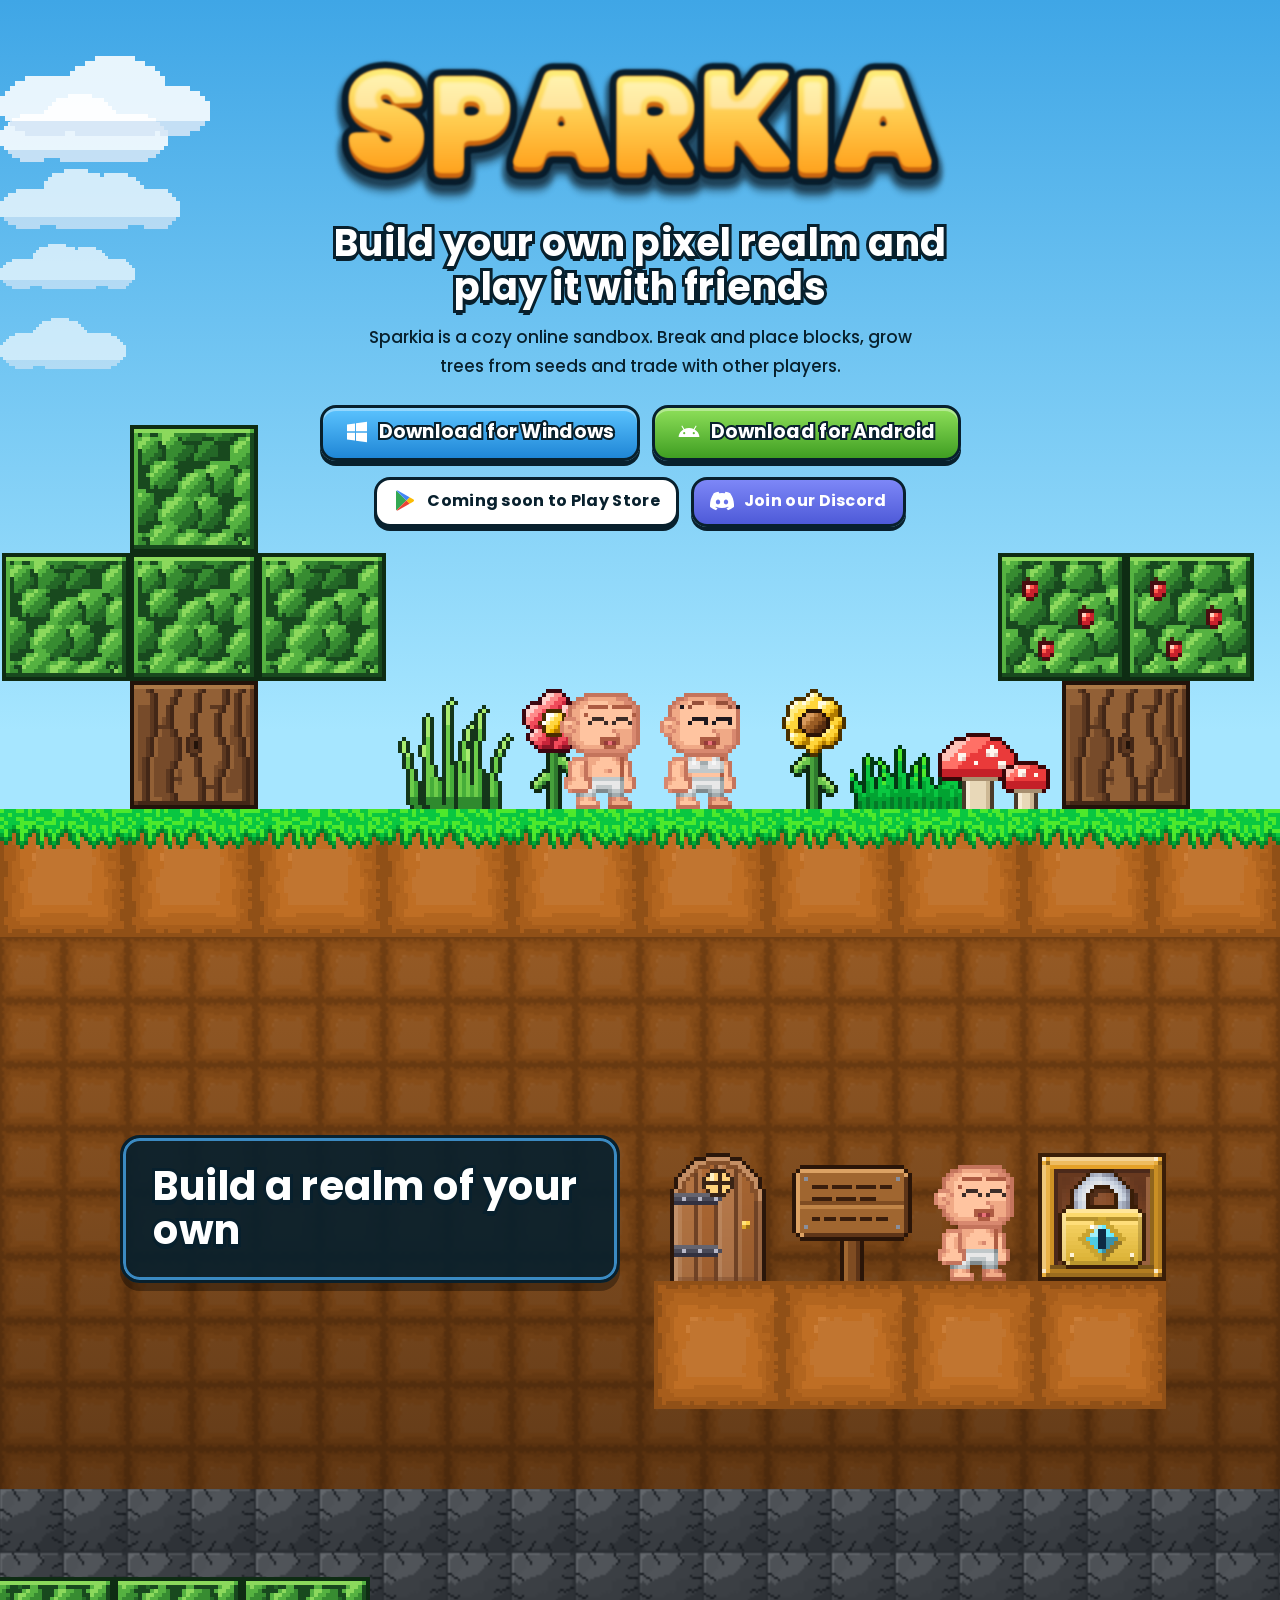
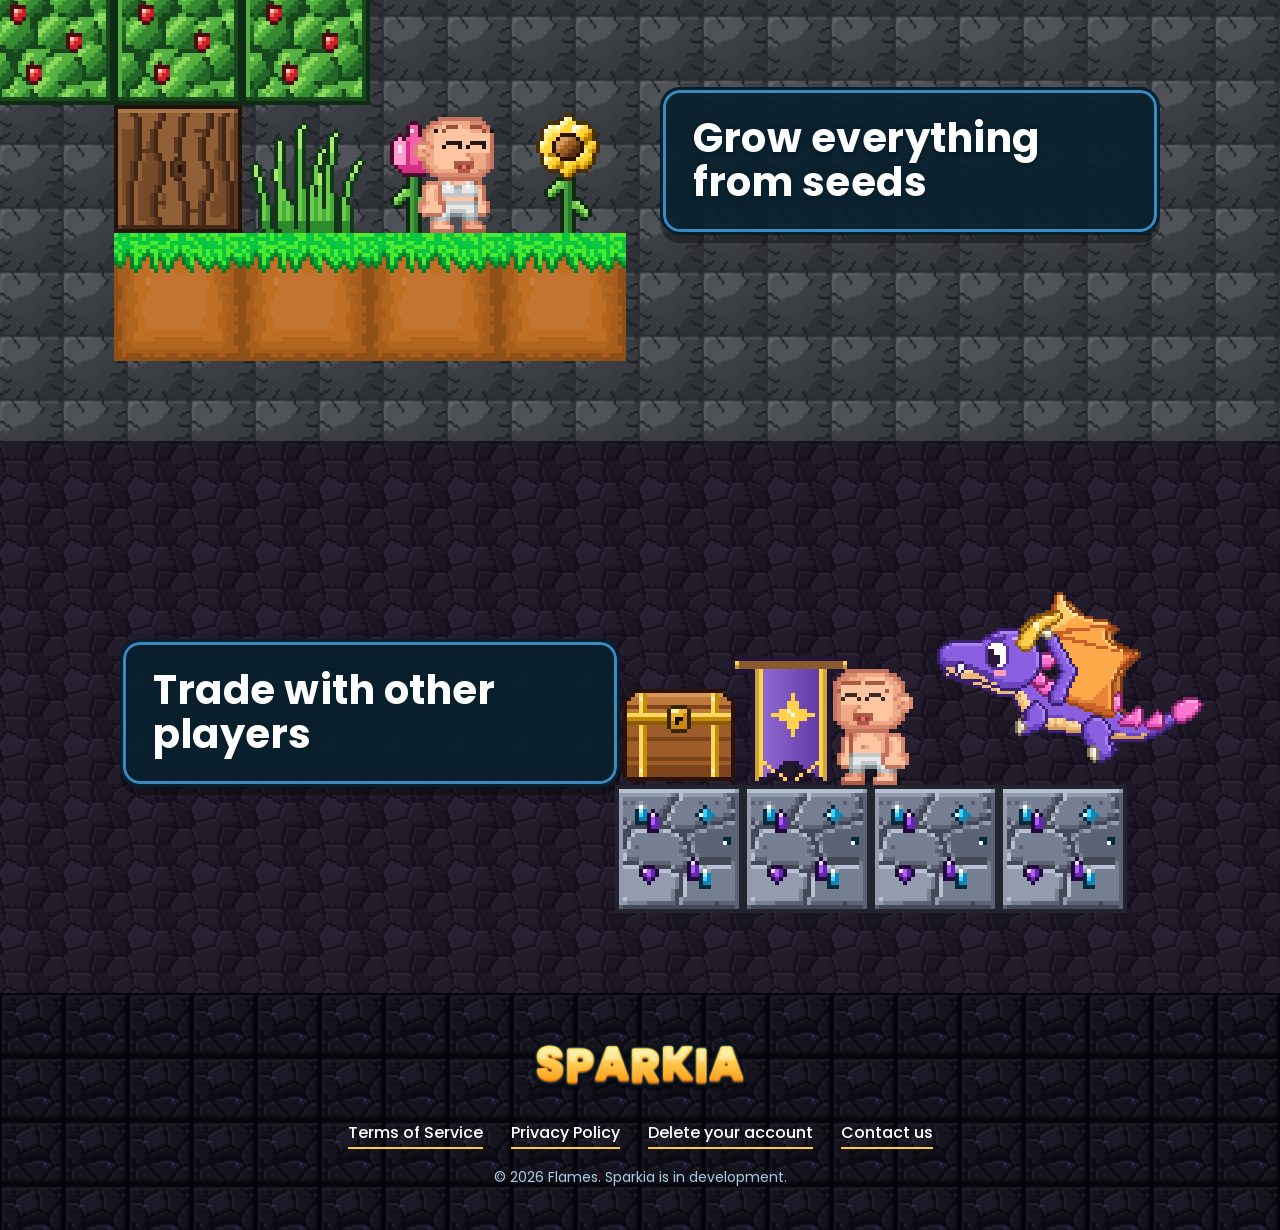
==== commit 7e1a96e2: "Home page: the game's own clouds, drifting for everyone Co-Authored-By: Claude Opus 5.5 <noreply@ant" ====
--- a/index.html
+++ b/index.html
@@ -9,12 +9,12 @@
 <meta property="og:description" content="Build your own pixel realm and play it with friends. Coming soon to Play Store.">
 <meta property="og:image" content="https://sparkiagame.com/assets/logo.png">
 <link rel="icon" type="image/png" href="assets/star_block.png">
-<link rel="stylesheet" href="style.css?v=4">
+<link rel="stylesheet" href="style.css?v=5">
 </head>
 <body>
 <header class="sky">
   <div class="clouds" aria-hidden="true">
-    <img class="px" src="assets/cloud.png" alt=""><img class="px" src="assets/cloud.png" alt=""><img class="px" src="assets/cloud.png" alt=""><img class="px" src="assets/cloud.png" alt=""><img class="px" src="assets/cloud.png" alt="">
+    <img class="px" src="assets/cloud_0.png" alt=""><img class="px" src="assets/cloud_1.png" alt=""><img class="px" src="assets/cloud_2.png" alt=""><img class="px" src="assets/cloud_1.png" alt=""><img class="px" src="assets/cloud_0.png" alt="">
   </div>
   <img class="logo" src="assets/logo.png" alt="Sparkia" width="900" height="214">
   <h1 class="lettering">Build your own pixel realm and play it with friends</h1>
--- a/style.css
+++ b/style.css
@@ -63,13 +63,13 @@
 
 .clouds { position: absolute; inset: 0; pointer-events: none; z-index: 0; }
 .sky > :not(.clouds) { position: relative; z-index: 1; }
-.clouds img { position: absolute; left: 0; width: 128px; opacity: .9; animation: drift linear infinite; will-change: transform; }
+.clouds img { position: absolute; height: auto; left: 0; width: 168px; opacity: .95; animation: drift linear infinite; will-change: transform; }
 .clouds img:nth-child(1) { top: 10%; animation-duration: 48s; animation-delay: -12s; }
-.clouds img:nth-child(2) { top: 26%; width: 96px; animation-duration: 66s; animation-delay: -40s; opacity: .75; }
-.clouds img:nth-child(3) { top: 6%; width: 160px; animation-duration: 58s; animation-delay: -30s; }
-.clouds img:nth-child(4) { top: 18%; width: 112px; animation-duration: 74s; animation-delay: -60s; opacity: .8; }
-.clouds img:nth-child(5) { top: 34%; width: 80px; animation-duration: 84s; animation-delay: -8s; opacity: .7; }
-@keyframes drift { from { transform: translateX(-200px); } to { transform: translateX(calc(100vw + 40px)); } }
+.clouds img:nth-child(2) { top: 26%; width: 135px; animation-duration: 66s; animation-delay: -40s; opacity: .75; }
+.clouds img:nth-child(3) { top: 6%; width: 210px; animation-duration: 58s; animation-delay: -30s; }
+.clouds img:nth-child(4) { top: 18%; width: 180px; animation-duration: 74s; animation-delay: -60s; opacity: .8; }
+.clouds img:nth-child(5) { top: 34%; width: 126px; animation-duration: 84s; animation-delay: -8s; opacity: .7; }
+@keyframes drift { from { transform: translateX(-260px); } to { transform: translateX(calc(100vw + 40px)); } }
 
 /* the surface: a strip of grass with you and your friends on it */
 .surface { position: relative; height: 300px; margin: 10px -16px 0; }
@@ -157,7 +157,6 @@
   .surface .props { transform: translateX(-50%) scale(.6); transform-origin: bottom center; }
   .layer { padding: 48px 14px 56px; }
 }
-@media (prefers-reduced-motion: reduce) { .clouds img { animation-duration: 140s; } }      /* (still drifting, just slower) */
 
 /* a scene: real game pieces on a ledge, at 4x (one game pixel = 4 screen pixels) */
 .stage { position: absolute; left: 50%; bottom: 0; width: 512px; height: 400px; transform: translateX(-50%) scale(var(--s, 1)); transform-origin: bottom center; }
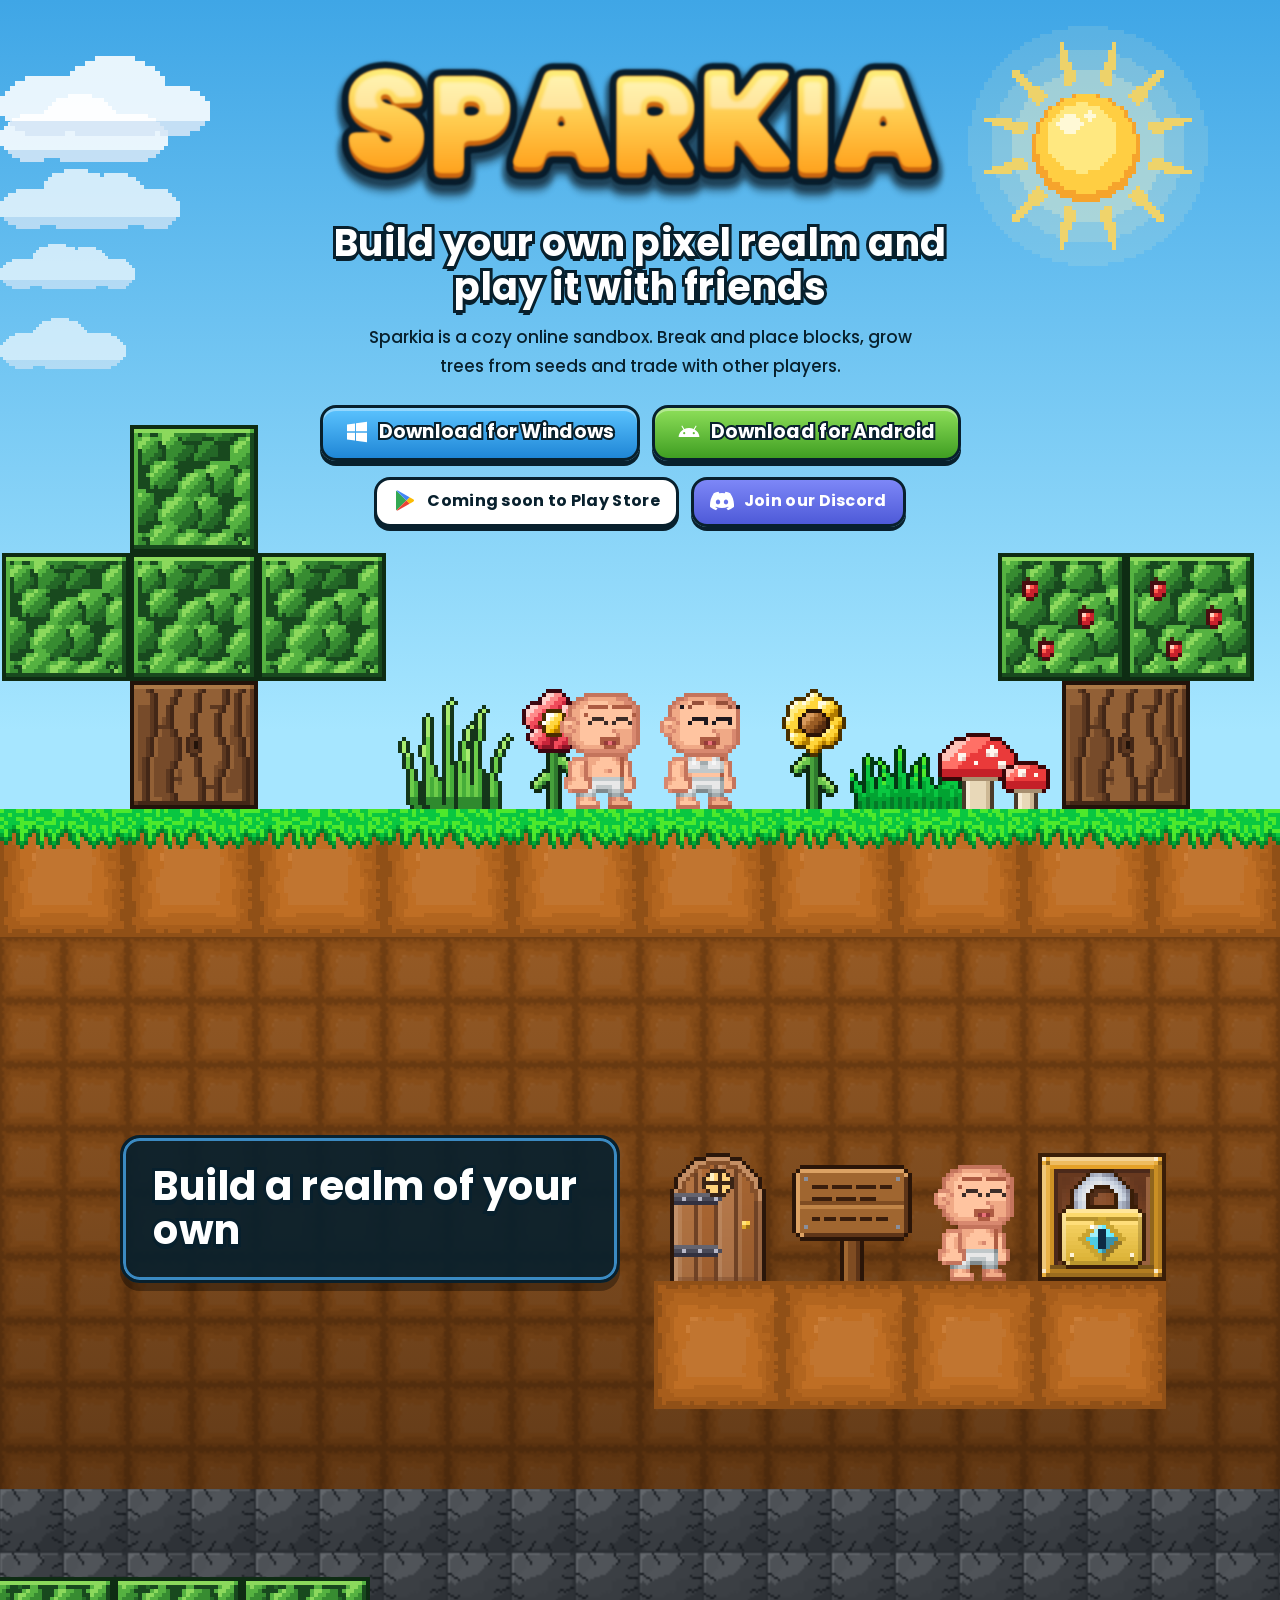
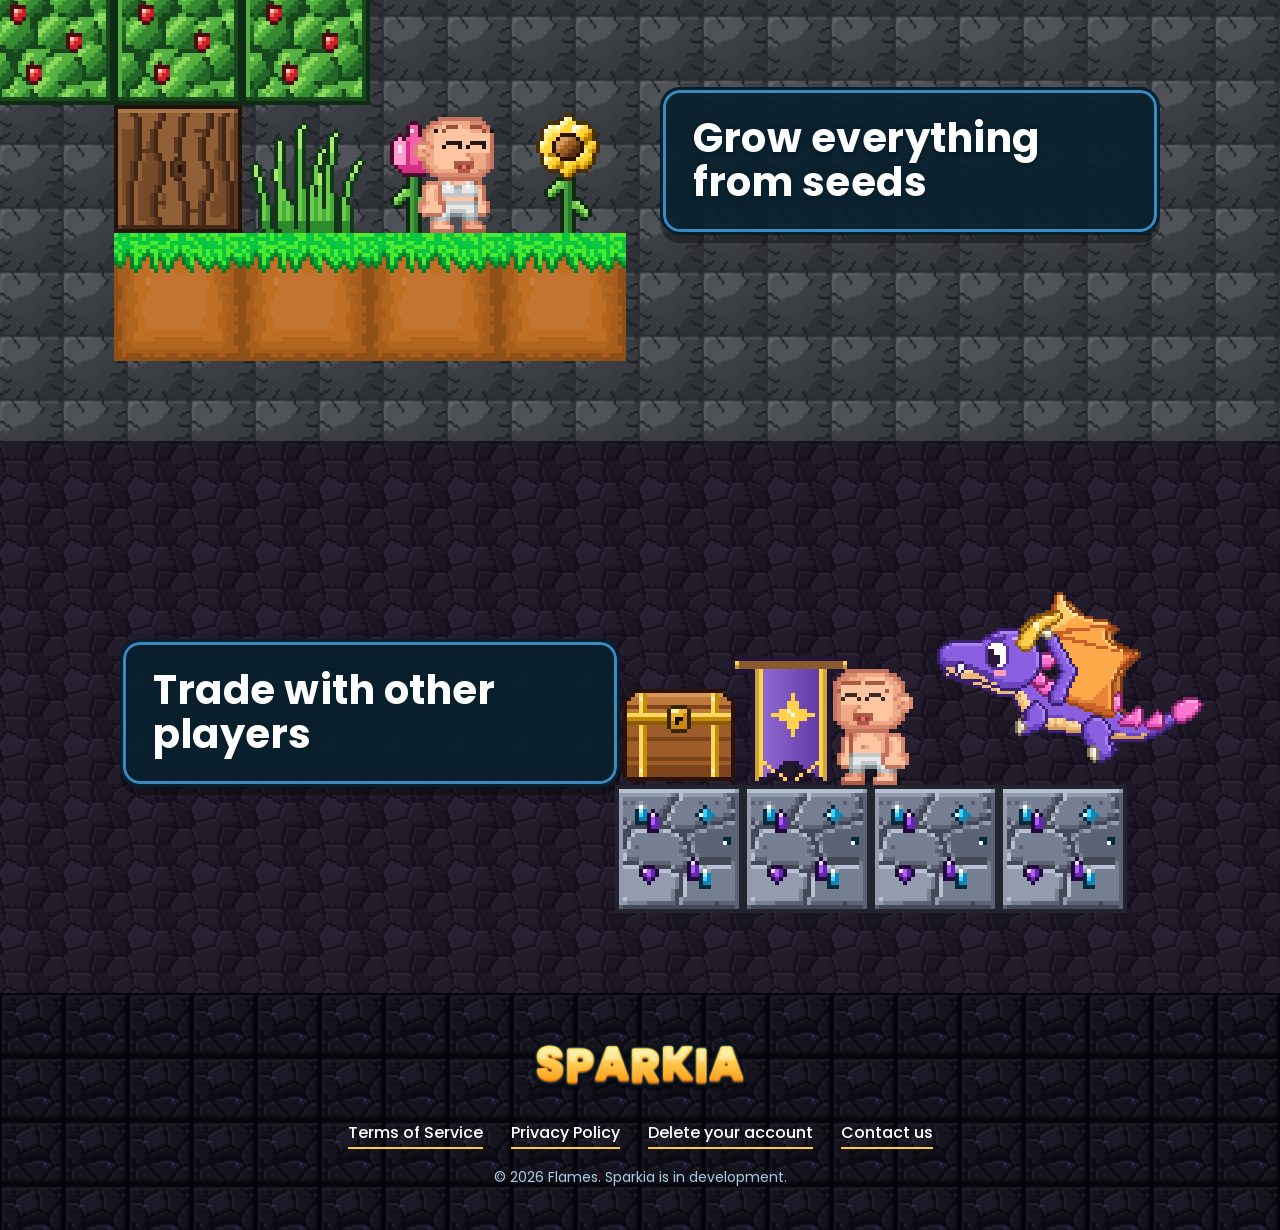
==== commit 6576ad69: "Home page: the game's glowing sun in the top right Co-Authored-By: Claude Opus 5.5 <noreply@anthropi" ====
--- a/index.html
+++ b/index.html
@@ -9,10 +9,11 @@
 <meta property="og:description" content="Build your own pixel realm and play it with friends. Coming soon to Play Store.">
 <meta property="og:image" content="https://sparkiagame.com/assets/logo.png">
 <link rel="icon" type="image/png" href="assets/star_block.png">
-<link rel="stylesheet" href="style.css?v=5">
+<link rel="stylesheet" href="style.css?v=6">
 </head>
 <body>
 <header class="sky">
+  <div class="sun" aria-hidden="true"><img class="px glow" src="assets/sun_glow.png" alt=""><img class="px" src="assets/sun.png" alt=""></div>
   <div class="clouds" aria-hidden="true">
     <img class="px" src="assets/cloud_0.png" alt=""><img class="px" src="assets/cloud_1.png" alt=""><img class="px" src="assets/cloud_2.png" alt=""><img class="px" src="assets/cloud_1.png" alt=""><img class="px" src="assets/cloud_0.png" alt="">
   </div>
--- a/style.css
+++ b/style.css
@@ -62,7 +62,13 @@
 .chip.small.discord:hover { filter: brightness(1.08); }
 
 .clouds { position: absolute; inset: 0; pointer-events: none; z-index: 0; }
-.sky > :not(.clouds) { position: relative; z-index: 1; }
+.sky > :not(.clouds):not(.sun) { position: relative; z-index: 1; }
+/* the game's sun, up in the top right: its glow and rays breathing gently, the clouds drifting in front of it */
+.sun { position: absolute; top: 18px; right: 5%; width: 256px; height: 256px; pointer-events: none; z-index: 0; }
+.sun img { position: absolute; left: 50%; top: 50%; width: 128px; height: 128px; transform: translate(-50%, -50%); }
+.sun img.glow { width: 256px; height: 256px; animation: sunglow 4.8s ease-in-out infinite; }
+@keyframes sunglow { 0%, 100% { transform: translate(-50%, -50%) scale(.965); } 50% { transform: translate(-50%, -50%) scale(1.035); } }
+@media (max-width: 700px) { .sun { top: 6px; right: -30px; transform: scale(.6); transform-origin: top right; } }
 .clouds img { position: absolute; height: auto; left: 0; width: 168px; opacity: .95; animation: drift linear infinite; will-change: transform; }
 .clouds img:nth-child(1) { top: 10%; animation-duration: 48s; animation-delay: -12s; }
 .clouds img:nth-child(2) { top: 26%; width: 135px; animation-duration: 66s; animation-delay: -40s; opacity: .75; }
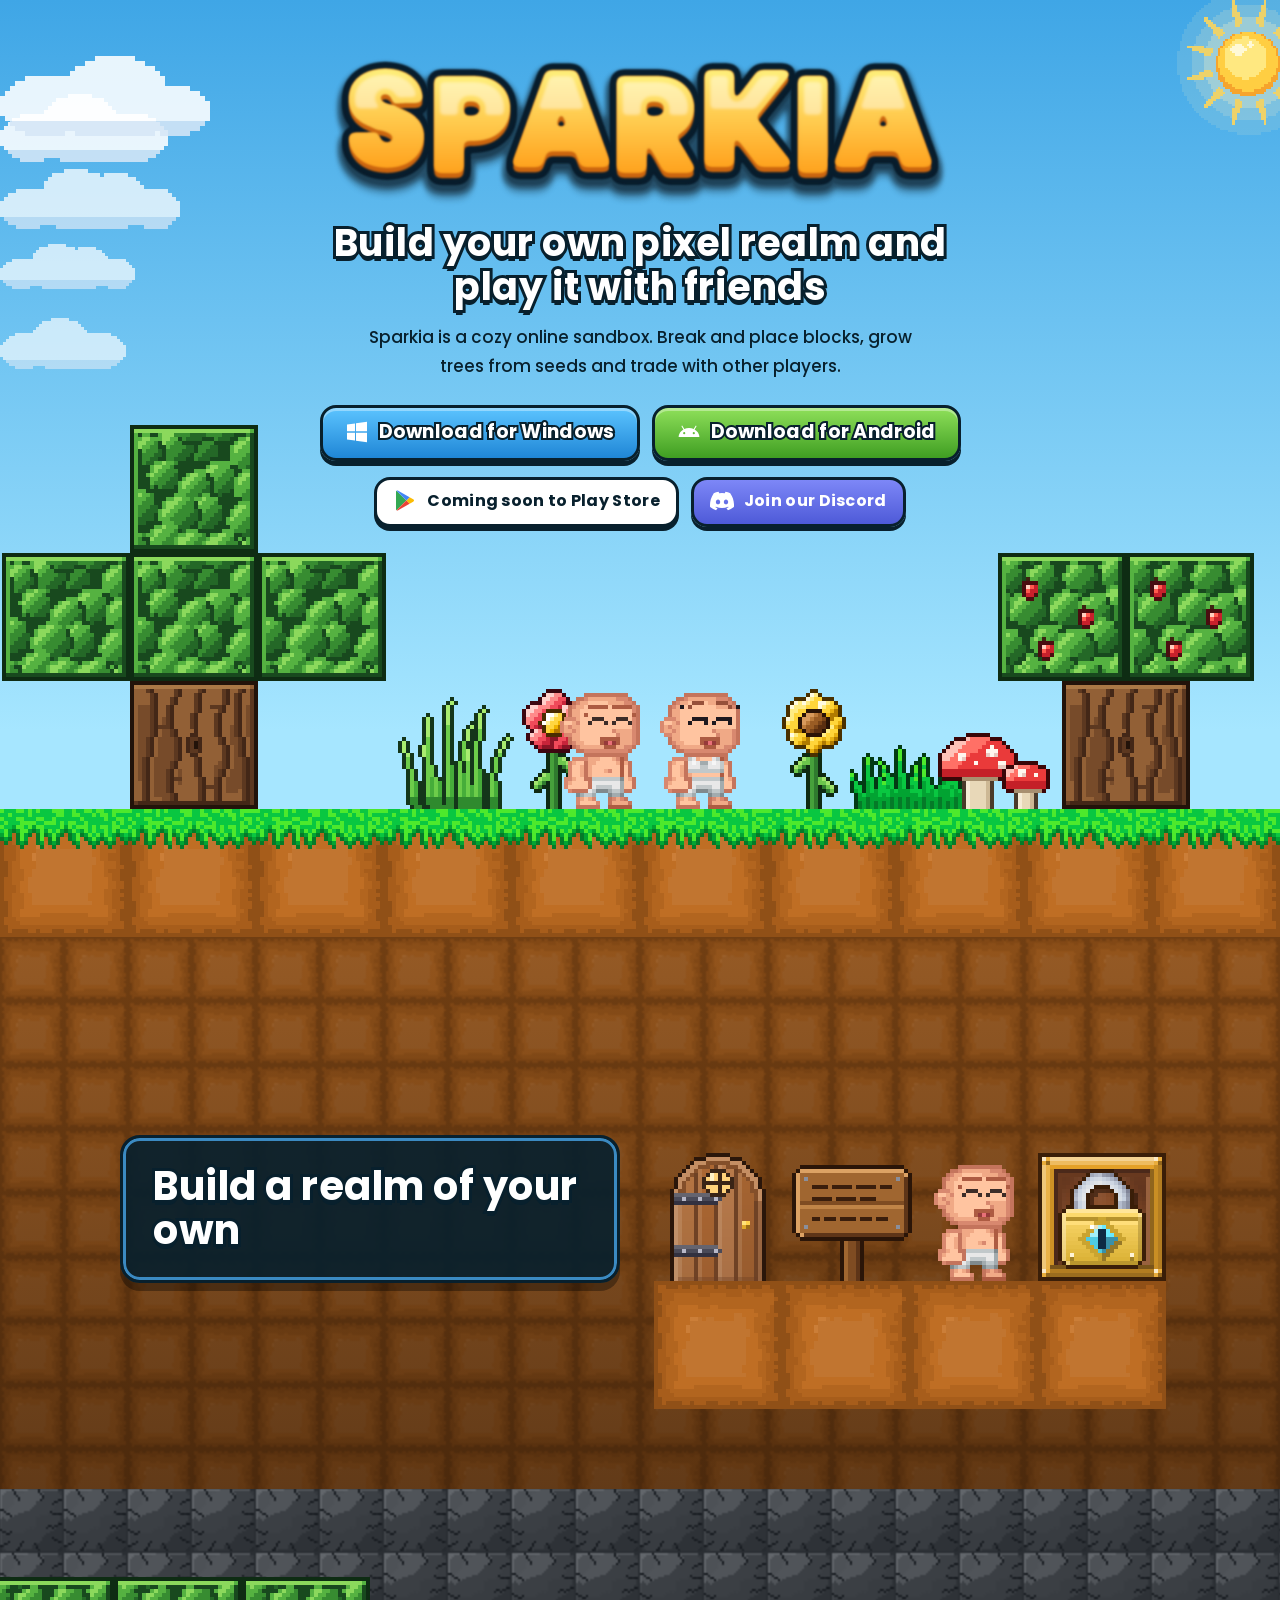
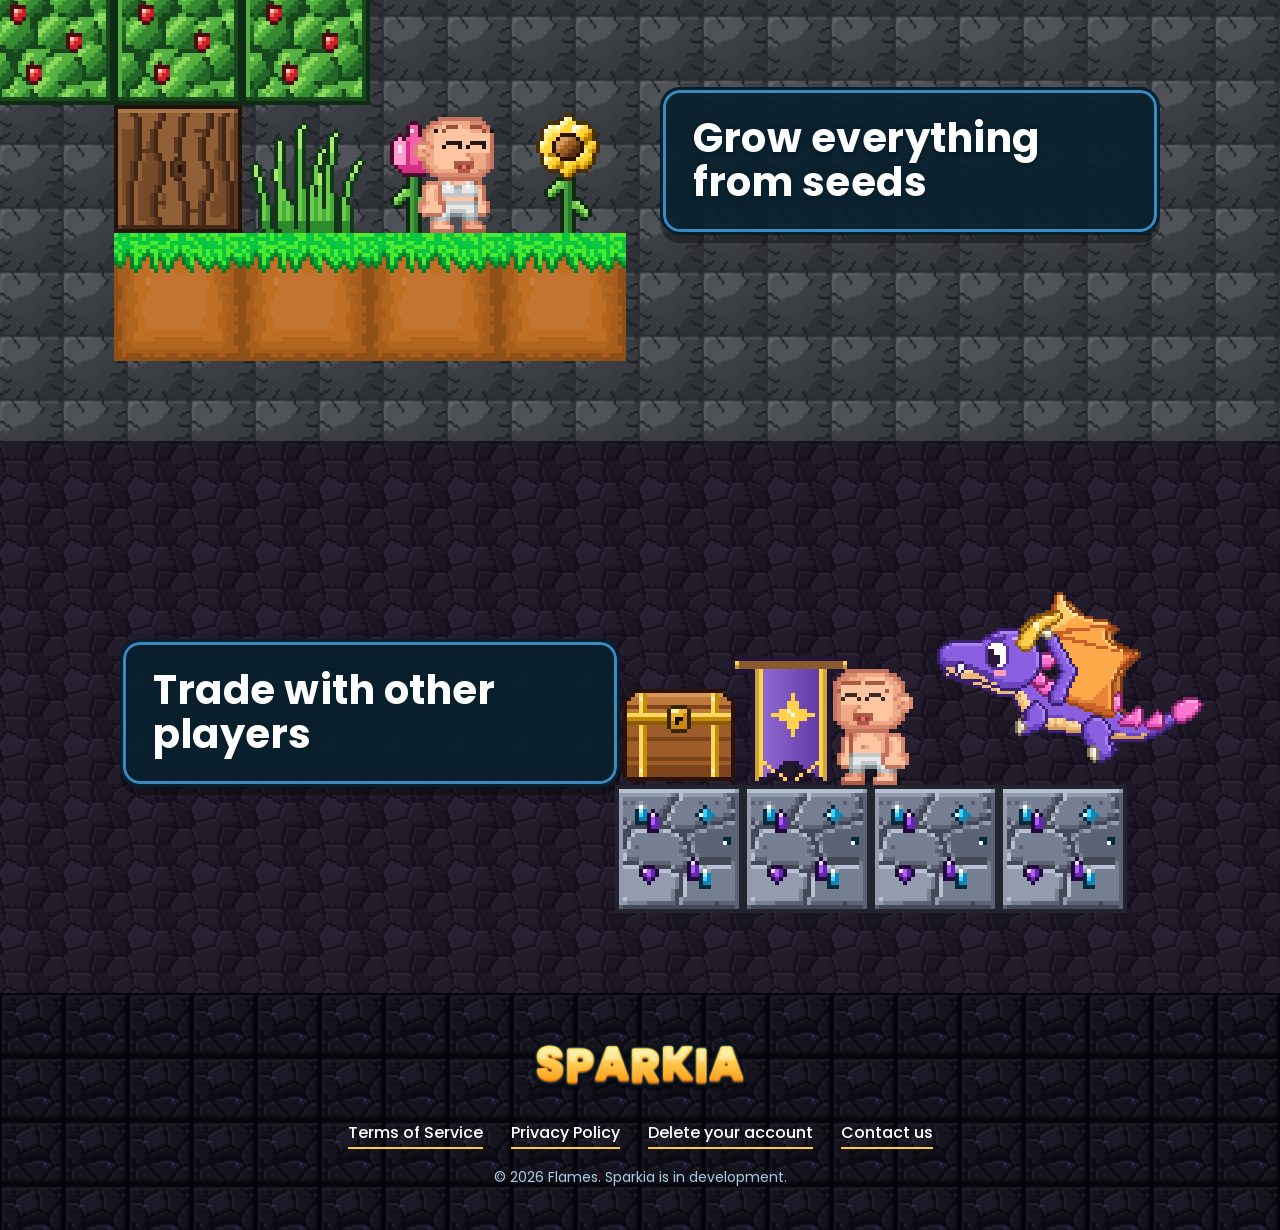
==== commit 544c95f2: "Home page: the sun tucks into the corner on smaller screens Co-Authored-By: Claude Opus 5.5 <noreply" ====
--- a/index.html
+++ b/index.html
@@ -9,7 +9,7 @@
 <meta property="og:description" content="Build your own pixel realm and play it with friends. Coming soon to Play Store.">
 <meta property="og:image" content="https://sparkiagame.com/assets/logo.png">
 <link rel="icon" type="image/png" href="assets/star_block.png">
-<link rel="stylesheet" href="style.css?v=6">
+<link rel="stylesheet" href="style.css?v=7">
 </head>
 <body>
 <header class="sky">
--- a/style.css
+++ b/style.css
@@ -68,7 +68,8 @@
 .sun img { position: absolute; left: 50%; top: 50%; width: 128px; height: 128px; transform: translate(-50%, -50%); }
 .sun img.glow { width: 256px; height: 256px; animation: sunglow 4.8s ease-in-out infinite; }
 @keyframes sunglow { 0%, 100% { transform: translate(-50%, -50%) scale(.965); } 50% { transform: translate(-50%, -50%) scale(1.035); } }
-@media (max-width: 700px) { .sun { top: 6px; right: -30px; transform: scale(.6); transform-origin: top right; } }
+@media (max-width: 1300px) { .sun { top: -14px; right: -46px; transform: scale(.6); transform-origin: top right; } }      /* (tucked into the corner, clear of the logo) */
+@media (max-width: 700px) { .sun { top: -20px; right: -60px; transform: scale(.45); } }
 .clouds img { position: absolute; height: auto; left: 0; width: 168px; opacity: .95; animation: drift linear infinite; will-change: transform; }
 .clouds img:nth-child(1) { top: 10%; animation-duration: 48s; animation-delay: -12s; }
 .clouds img:nth-child(2) { top: 26%; width: 135px; animation-duration: 66s; animation-delay: -40s; opacity: .75; }
